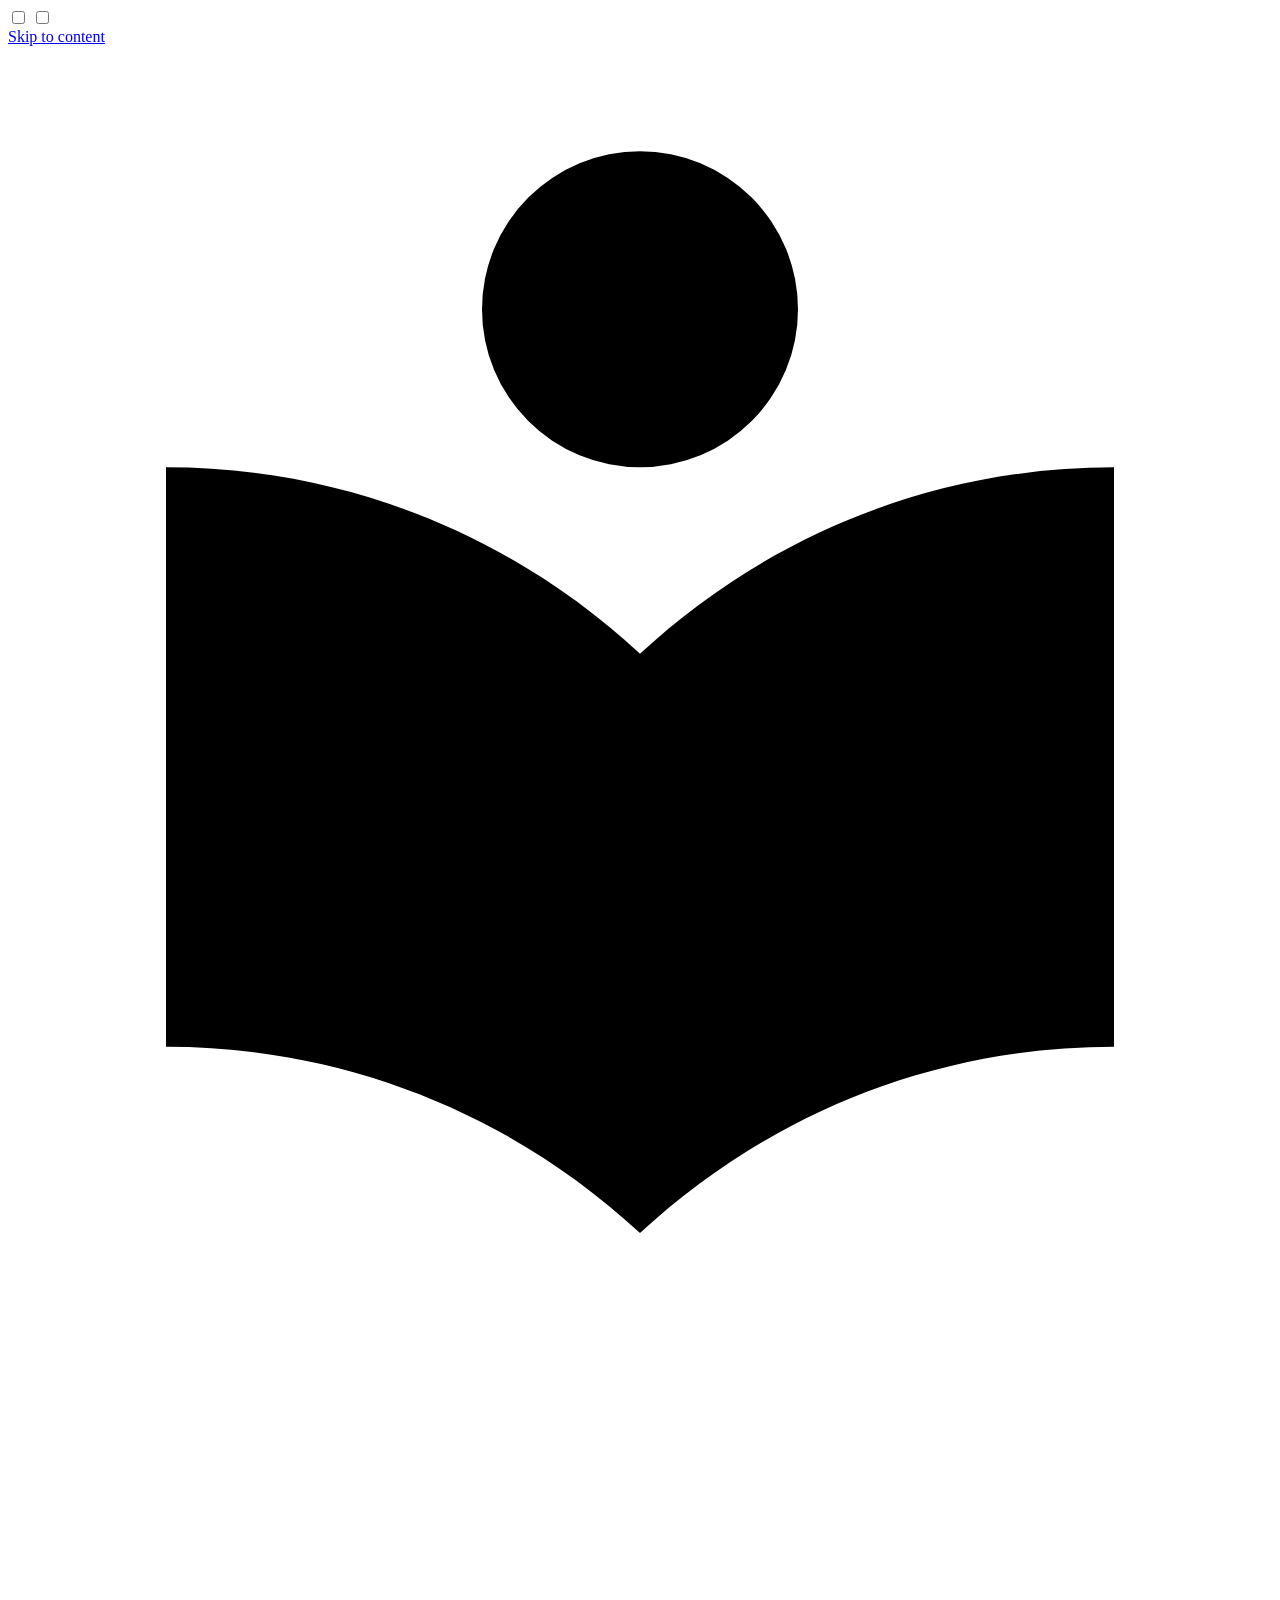
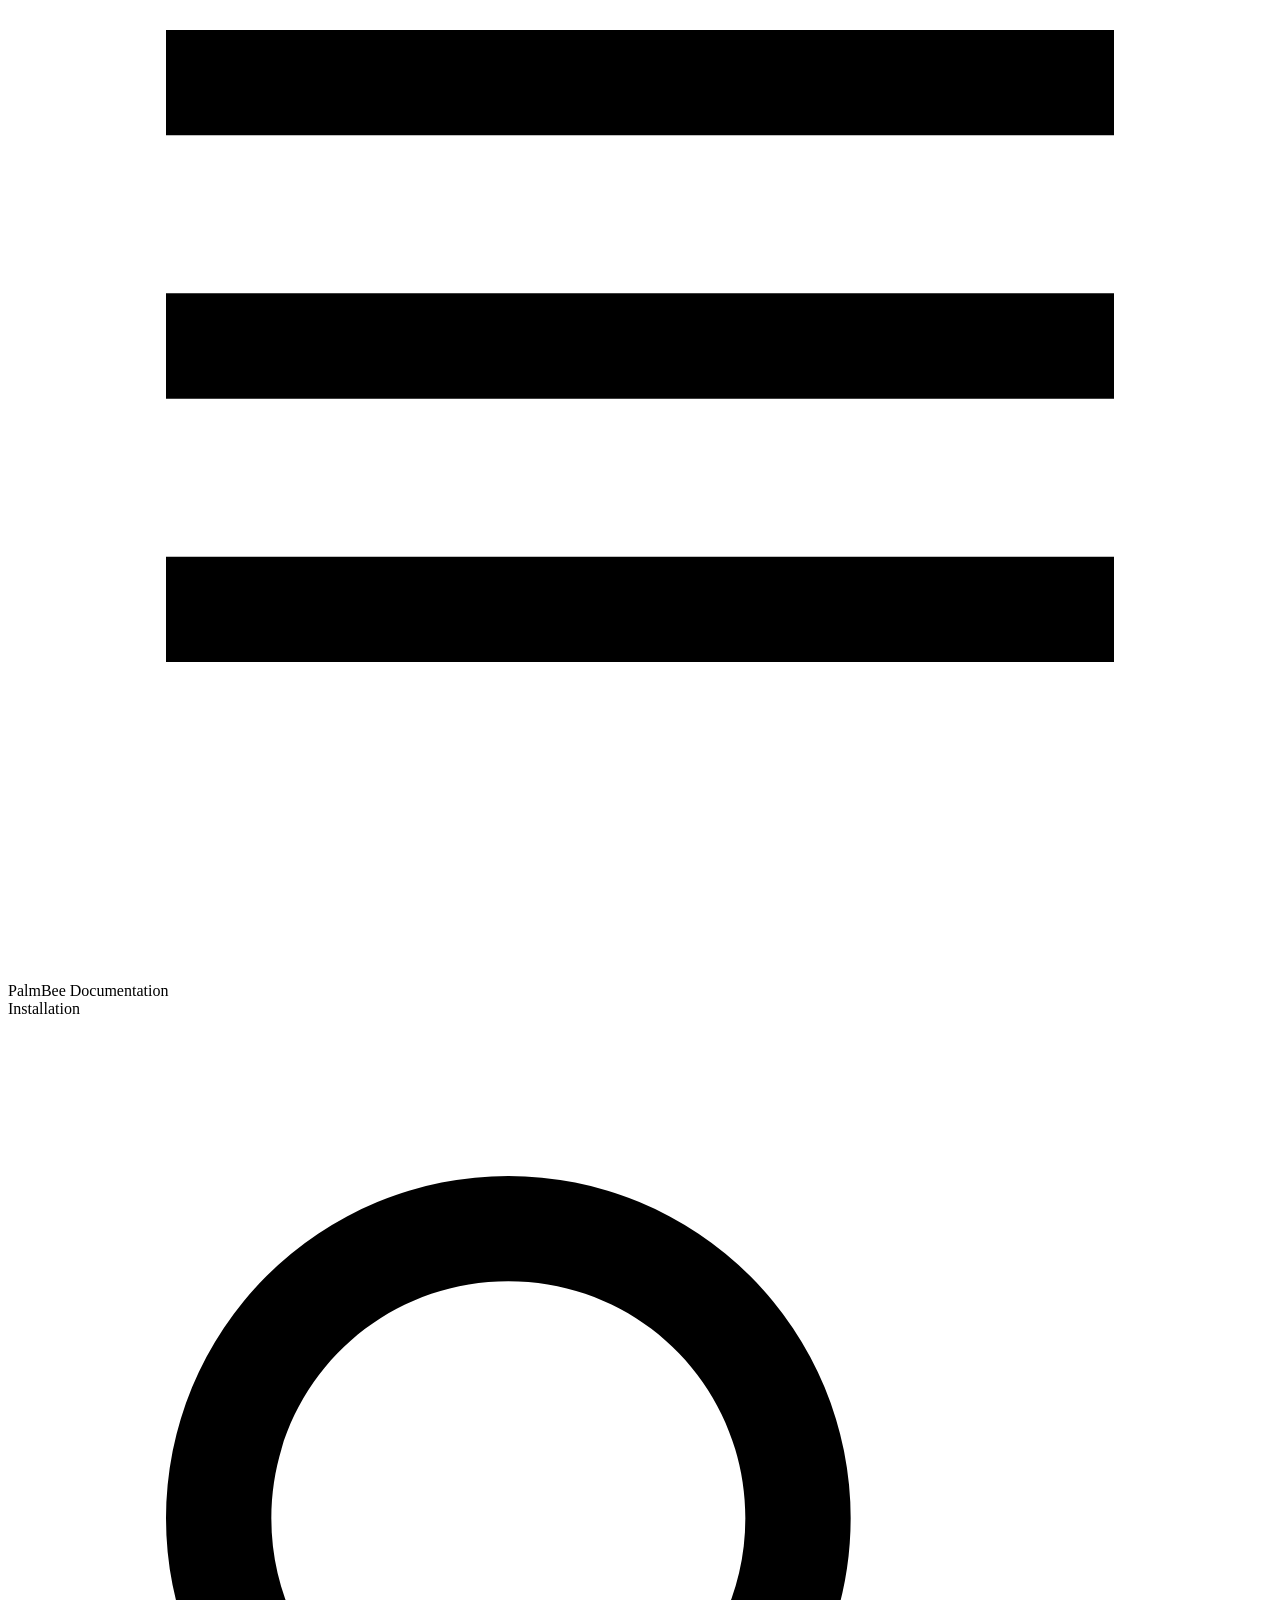
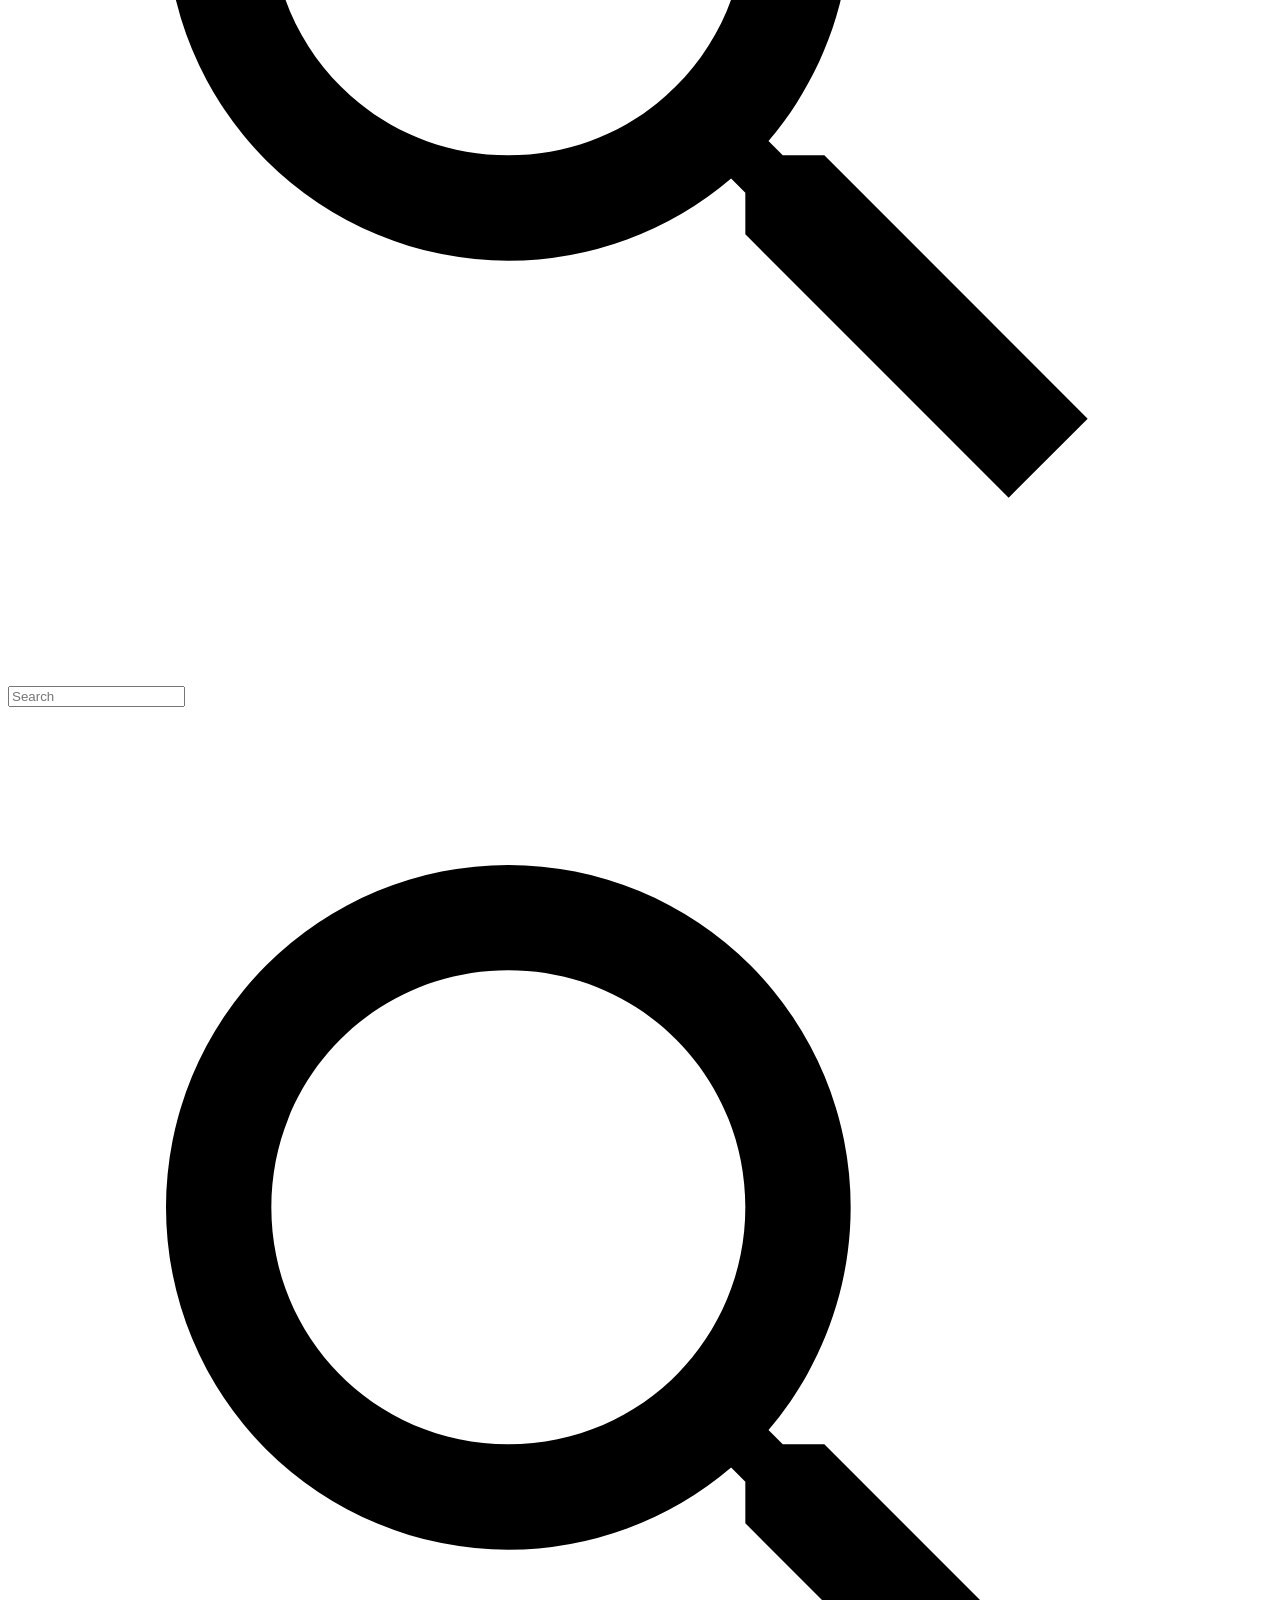
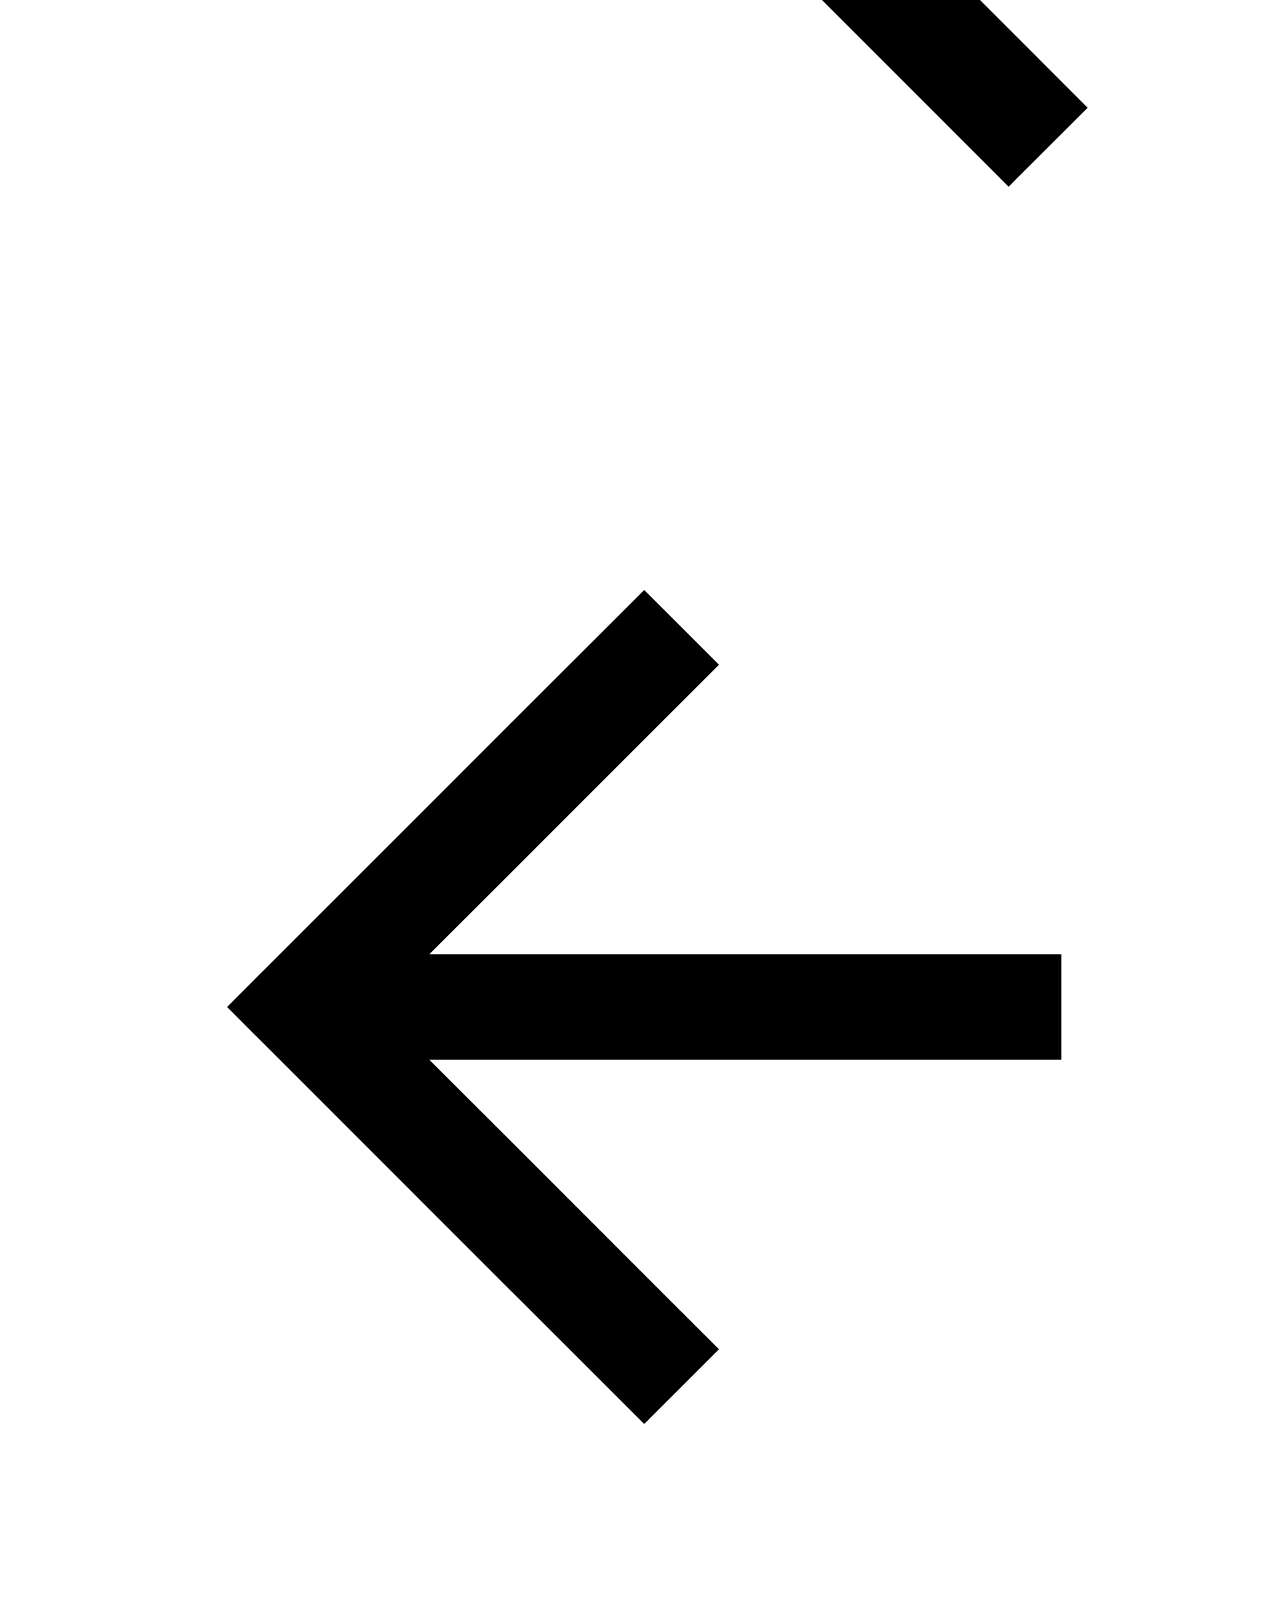
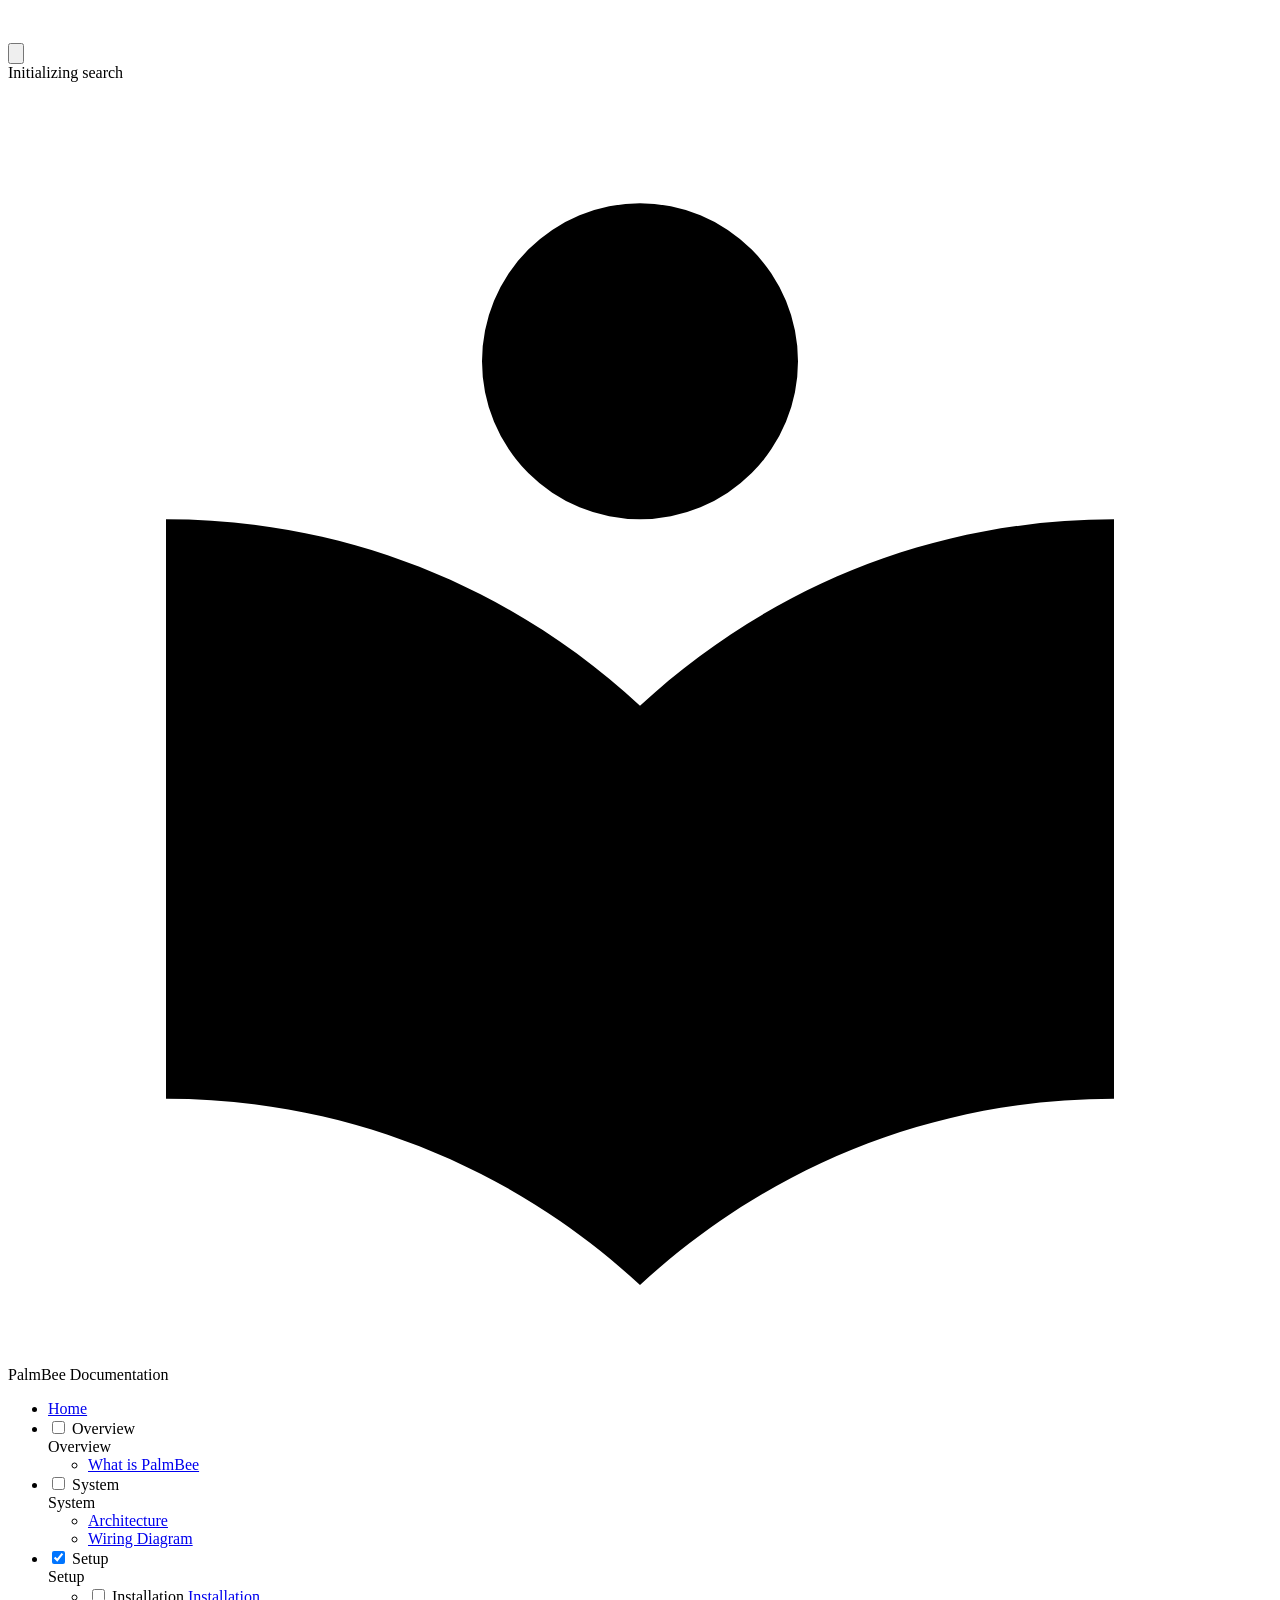
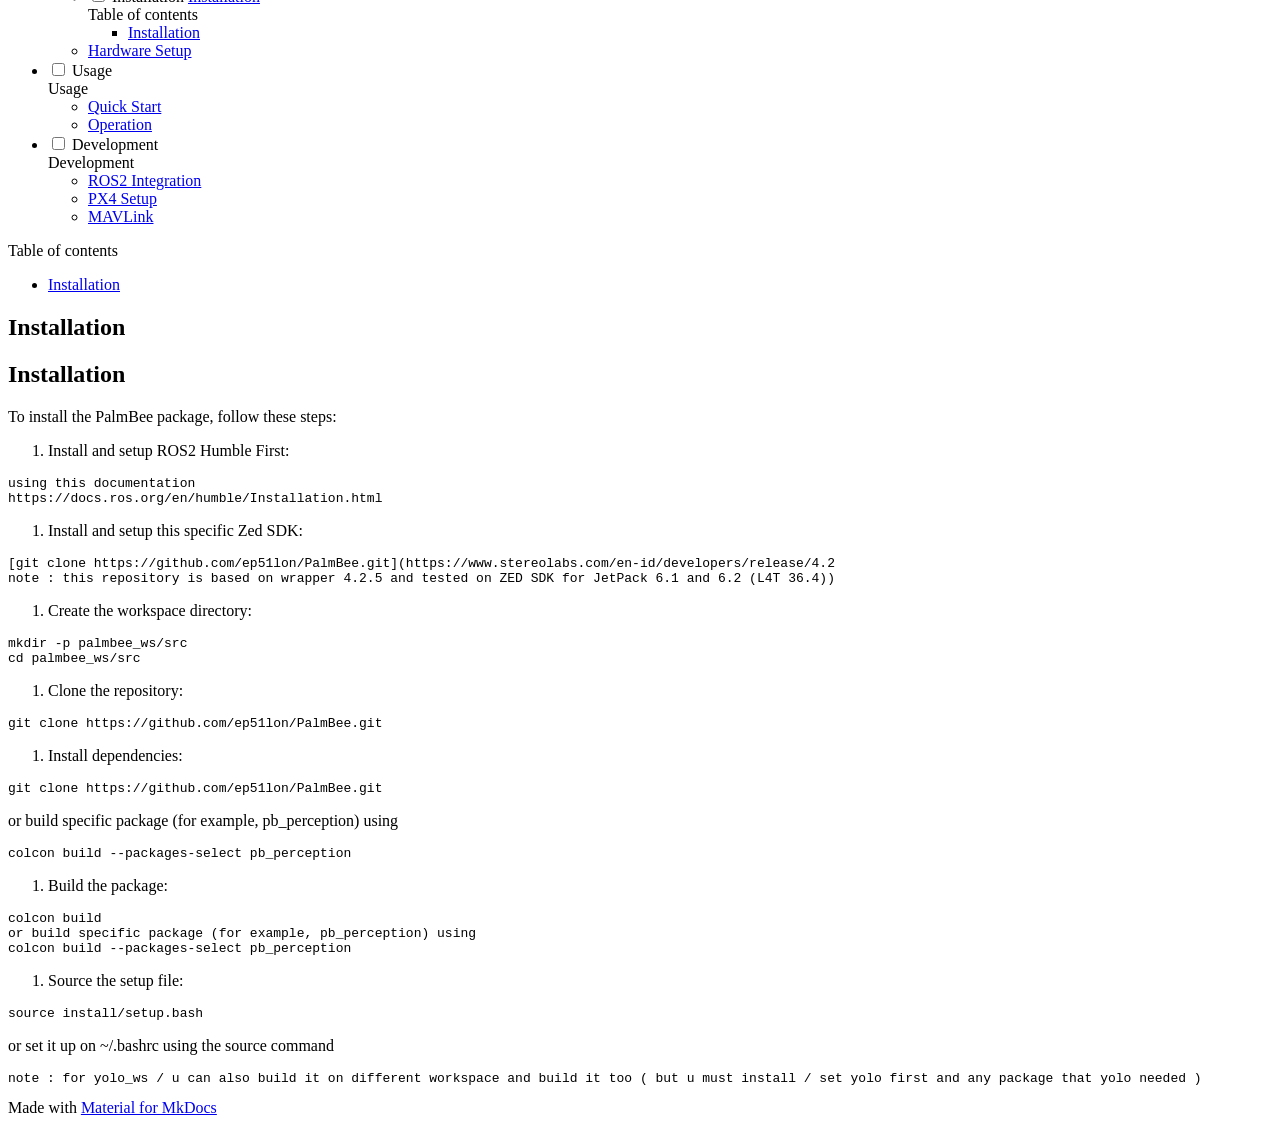
==== setup/installation/index.html @ a32ee35b "Deployed 427bcab with MkDocs version: 1.6.1" ====
<!doctype html>
<html lang="en" class="no-js">
  <head>
    
      <meta charset="utf-8">
      <meta name="viewport" content="width=device-width,initial-scale=1">
      
      
      
      
        <link rel="prev" href="../../system/wiring/">
      
      
        <link rel="next" href="../hardware/">
      
      
        
      
      
      <link rel="icon" href="../../assets/images/favicon.png">
      <meta name="generator" content="mkdocs-1.6.1, mkdocs-material-9.7.5">
    
    
      
        <title>Installation - PalmBee Documentation</title>
      
    
    
      <link rel="stylesheet" href="../../assets/stylesheets/main.484c7ddc.min.css">
      
      


    
    
      
    
    
      
        
        
        <link rel="preconnect" href="https://fonts.gstatic.com" crossorigin>
        <link rel="stylesheet" href="https://fonts.googleapis.com/css?family=Roboto:300,300i,400,400i,700,700i%7CRoboto+Mono:400,400i,700,700i&display=fallback">
        <style>:root{--md-text-font:"Roboto";--md-code-font:"Roboto Mono"}</style>
      
    
    
      <link rel="stylesheet" href="../../stylesheets/extra.css">
    
    <script>__md_scope=new URL("../..",location),__md_hash=e=>[...e].reduce(((e,_)=>(e<<5)-e+_.charCodeAt(0)),0),__md_get=(e,_=localStorage,t=__md_scope)=>JSON.parse(_.getItem(t.pathname+"."+e)),__md_set=(e,_,t=localStorage,a=__md_scope)=>{try{t.setItem(a.pathname+"."+e,JSON.stringify(_))}catch(e){}}</script>
    
      

    
    
  </head>
  
  
    <body dir="ltr">
  
    
    <input class="md-toggle" data-md-toggle="drawer" type="checkbox" id="__drawer" autocomplete="off">
    <input class="md-toggle" data-md-toggle="search" type="checkbox" id="__search" autocomplete="off">
    <label class="md-overlay" for="__drawer"></label>
    <div data-md-component="skip">
      
        
        <a href="#installation" class="md-skip">
          Skip to content
        </a>
      
    </div>
    <div data-md-component="announce">
      
    </div>
    
    
      

  

<header class="md-header md-header--shadow" data-md-component="header">
  <nav class="md-header__inner md-grid" aria-label="Header">
    <a href="../.." title="PalmBee Documentation" class="md-header__button md-logo" aria-label="PalmBee Documentation" data-md-component="logo">
      
  
  <svg xmlns="http://www.w3.org/2000/svg" viewBox="0 0 24 24"><path d="M12 8a3 3 0 0 0 3-3 3 3 0 0 0-3-3 3 3 0 0 0-3 3 3 3 0 0 0 3 3m0 3.54C9.64 9.35 6.5 8 3 8v11c3.5 0 6.64 1.35 9 3.54 2.36-2.19 5.5-3.54 9-3.54V8c-3.5 0-6.64 1.35-9 3.54"/></svg>

    </a>
    <label class="md-header__button md-icon" for="__drawer">
      
      <svg xmlns="http://www.w3.org/2000/svg" viewBox="0 0 24 24"><path d="M3 6h18v2H3zm0 5h18v2H3zm0 5h18v2H3z"/></svg>
    </label>
    <div class="md-header__title" data-md-component="header-title">
      <div class="md-header__ellipsis">
        <div class="md-header__topic">
          <span class="md-ellipsis">
            PalmBee Documentation
          </span>
        </div>
        <div class="md-header__topic" data-md-component="header-topic">
          <span class="md-ellipsis">
            
              Installation
            
          </span>
        </div>
      </div>
    </div>
    
    
      <script>var palette=__md_get("__palette");if(palette&&palette.color){if("(prefers-color-scheme)"===palette.color.media){var media=matchMedia("(prefers-color-scheme: light)"),input=document.querySelector(media.matches?"[data-md-color-media='(prefers-color-scheme: light)']":"[data-md-color-media='(prefers-color-scheme: dark)']");palette.color.media=input.getAttribute("data-md-color-media"),palette.color.scheme=input.getAttribute("data-md-color-scheme"),palette.color.primary=input.getAttribute("data-md-color-primary"),palette.color.accent=input.getAttribute("data-md-color-accent")}for(var[key,value]of Object.entries(palette.color))document.body.setAttribute("data-md-color-"+key,value)}</script>
    
    
    
      
      
        <label class="md-header__button md-icon" for="__search">
          
          <svg xmlns="http://www.w3.org/2000/svg" viewBox="0 0 24 24"><path d="M9.5 3A6.5 6.5 0 0 1 16 9.5c0 1.61-.59 3.09-1.56 4.23l.27.27h.79l5 5-1.5 1.5-5-5v-.79l-.27-.27A6.52 6.52 0 0 1 9.5 16 6.5 6.5 0 0 1 3 9.5 6.5 6.5 0 0 1 9.5 3m0 2C7 5 5 7 5 9.5S7 14 9.5 14 14 12 14 9.5 12 5 9.5 5"/></svg>
        </label>
        <div class="md-search" data-md-component="search" role="dialog">
  <label class="md-search__overlay" for="__search"></label>
  <div class="md-search__inner" role="search">
    <form class="md-search__form" name="search">
      <input type="text" class="md-search__input" name="query" aria-label="Search" placeholder="Search" autocapitalize="off" autocorrect="off" autocomplete="off" spellcheck="false" data-md-component="search-query" required>
      <label class="md-search__icon md-icon" for="__search">
        
        <svg xmlns="http://www.w3.org/2000/svg" viewBox="0 0 24 24"><path d="M9.5 3A6.5 6.5 0 0 1 16 9.5c0 1.61-.59 3.09-1.56 4.23l.27.27h.79l5 5-1.5 1.5-5-5v-.79l-.27-.27A6.52 6.52 0 0 1 9.5 16 6.5 6.5 0 0 1 3 9.5 6.5 6.5 0 0 1 9.5 3m0 2C7 5 5 7 5 9.5S7 14 9.5 14 14 12 14 9.5 12 5 9.5 5"/></svg>
        
        <svg xmlns="http://www.w3.org/2000/svg" viewBox="0 0 24 24"><path d="M20 11v2H8l5.5 5.5-1.42 1.42L4.16 12l7.92-7.92L13.5 5.5 8 11z"/></svg>
      </label>
      <nav class="md-search__options" aria-label="Search">
        
        <button type="reset" class="md-search__icon md-icon" title="Clear" aria-label="Clear" tabindex="-1">
          
          <svg xmlns="http://www.w3.org/2000/svg" viewBox="0 0 24 24"><path d="M19 6.41 17.59 5 12 10.59 6.41 5 5 6.41 10.59 12 5 17.59 6.41 19 12 13.41 17.59 19 19 17.59 13.41 12z"/></svg>
        </button>
      </nav>
      
    </form>
    <div class="md-search__output">
      <div class="md-search__scrollwrap" tabindex="0" data-md-scrollfix>
        <div class="md-search-result" data-md-component="search-result">
          <div class="md-search-result__meta">
            Initializing search
          </div>
          <ol class="md-search-result__list" role="presentation"></ol>
        </div>
      </div>
    </div>
  </div>
</div>
      
    
    
  </nav>
  
</header>
    
    <div class="md-container" data-md-component="container">
      
      
        
          
        
      
      <main class="md-main" data-md-component="main">
        <div class="md-main__inner md-grid">
          
            
              
              <div class="md-sidebar md-sidebar--primary" data-md-component="sidebar" data-md-type="navigation" >
                <div class="md-sidebar__scrollwrap">
                  <div class="md-sidebar__inner">
                    



<nav class="md-nav md-nav--primary" aria-label="Navigation" data-md-level="0">
  <label class="md-nav__title" for="__drawer">
    <a href="../.." title="PalmBee Documentation" class="md-nav__button md-logo" aria-label="PalmBee Documentation" data-md-component="logo">
      
  
  <svg xmlns="http://www.w3.org/2000/svg" viewBox="0 0 24 24"><path d="M12 8a3 3 0 0 0 3-3 3 3 0 0 0-3-3 3 3 0 0 0-3 3 3 3 0 0 0 3 3m0 3.54C9.64 9.35 6.5 8 3 8v11c3.5 0 6.64 1.35 9 3.54 2.36-2.19 5.5-3.54 9-3.54V8c-3.5 0-6.64 1.35-9 3.54"/></svg>

    </a>
    PalmBee Documentation
  </label>
  
  <ul class="md-nav__list" data-md-scrollfix>
    
      
      
  
  
  
  
    <li class="md-nav__item">
      <a href="../.." class="md-nav__link">
        
  
  
  <span class="md-ellipsis">
    
  
    Home
  

    
  </span>
  
  

      </a>
    </li>
  

    
      
      
  
  
  
  
    
    
    
    
      
        
        
      
    
    
    <li class="md-nav__item md-nav__item--section md-nav__item--nested">
      
        
        
          
        
        <input class="md-nav__toggle md-toggle md-toggle--indeterminate" type="checkbox" id="__nav_2" >
        
          
          <label class="md-nav__link" for="__nav_2" id="__nav_2_label" tabindex="">
            
  
  
  <span class="md-ellipsis">
    
  
    Overview
  

    
  </span>
  
  

            <span class="md-nav__icon md-icon"></span>
          </label>
        
        <nav class="md-nav" data-md-level="1" aria-labelledby="__nav_2_label" aria-expanded="false">
          <label class="md-nav__title" for="__nav_2">
            <span class="md-nav__icon md-icon"></span>
            
  
    Overview
  

          </label>
          <ul class="md-nav__list" data-md-scrollfix>
            
              
                
  
  
  
  
    <li class="md-nav__item">
      <a href="../../overview/" class="md-nav__link">
        
  
  
  <span class="md-ellipsis">
    
  
    What is PalmBee
  

    
  </span>
  
  

      </a>
    </li>
  

              
            
          </ul>
        </nav>
      
    </li>
  

    
      
      
  
  
  
  
    
    
    
    
      
        
        
      
    
    
    <li class="md-nav__item md-nav__item--section md-nav__item--nested">
      
        
        
          
        
        <input class="md-nav__toggle md-toggle md-toggle--indeterminate" type="checkbox" id="__nav_3" >
        
          
          <label class="md-nav__link" for="__nav_3" id="__nav_3_label" tabindex="">
            
  
  
  <span class="md-ellipsis">
    
  
    System
  

    
  </span>
  
  

            <span class="md-nav__icon md-icon"></span>
          </label>
        
        <nav class="md-nav" data-md-level="1" aria-labelledby="__nav_3_label" aria-expanded="false">
          <label class="md-nav__title" for="__nav_3">
            <span class="md-nav__icon md-icon"></span>
            
  
    System
  

          </label>
          <ul class="md-nav__list" data-md-scrollfix>
            
              
                
  
  
  
  
    <li class="md-nav__item">
      <a href="../../system/architecture/" class="md-nav__link">
        
  
  
  <span class="md-ellipsis">
    
  
    Architecture
  

    
  </span>
  
  

      </a>
    </li>
  

              
            
              
                
  
  
  
  
    <li class="md-nav__item">
      <a href="../../system/wiring/" class="md-nav__link">
        
  
  
  <span class="md-ellipsis">
    
  
    Wiring Diagram
  

    
  </span>
  
  

      </a>
    </li>
  

              
            
          </ul>
        </nav>
      
    </li>
  

    
      
      
  
  
    
  
  
  
    
    
    
    
      
        
        
      
    
    
    <li class="md-nav__item md-nav__item--active md-nav__item--section md-nav__item--nested">
      
        
        
        <input class="md-nav__toggle md-toggle " type="checkbox" id="__nav_4" checked>
        
          
          <label class="md-nav__link" for="__nav_4" id="__nav_4_label" tabindex="">
            
  
  
  <span class="md-ellipsis">
    
  
    Setup
  

    
  </span>
  
  

            <span class="md-nav__icon md-icon"></span>
          </label>
        
        <nav class="md-nav" data-md-level="1" aria-labelledby="__nav_4_label" aria-expanded="true">
          <label class="md-nav__title" for="__nav_4">
            <span class="md-nav__icon md-icon"></span>
            
  
    Setup
  

          </label>
          <ul class="md-nav__list" data-md-scrollfix>
            
              
                
  
  
    
  
  
  
    <li class="md-nav__item md-nav__item--active">
      
      <input class="md-nav__toggle md-toggle" type="checkbox" id="__toc">
      
      
      
        <label class="md-nav__link md-nav__link--active" for="__toc">
          
  
  
  <span class="md-ellipsis">
    
  
    Installation
  

    
  </span>
  
  

          <span class="md-nav__icon md-icon"></span>
        </label>
      
      <a href="./" class="md-nav__link md-nav__link--active">
        
  
  
  <span class="md-ellipsis">
    
  
    Installation
  

    
  </span>
  
  

      </a>
      
        

<nav class="md-nav md-nav--secondary" aria-label="Table of contents">
  
  
  
  
    <label class="md-nav__title" for="__toc">
      <span class="md-nav__icon md-icon"></span>
      Table of contents
    </label>
    <ul class="md-nav__list" data-md-component="toc" data-md-scrollfix>
      
        <li class="md-nav__item">
  <a href="#installation" class="md-nav__link">
    <span class="md-ellipsis">
      
        Installation
      
    </span>
  </a>
  
</li>
      
    </ul>
  
</nav>
      
    </li>
  

              
            
              
                
  
  
  
  
    <li class="md-nav__item">
      <a href="../hardware/" class="md-nav__link">
        
  
  
  <span class="md-ellipsis">
    
  
    Hardware Setup
  

    
  </span>
  
  

      </a>
    </li>
  

              
            
          </ul>
        </nav>
      
    </li>
  

    
      
      
  
  
  
  
    
    
    
    
      
        
        
      
    
    
    <li class="md-nav__item md-nav__item--section md-nav__item--nested">
      
        
        
          
        
        <input class="md-nav__toggle md-toggle md-toggle--indeterminate" type="checkbox" id="__nav_5" >
        
          
          <label class="md-nav__link" for="__nav_5" id="__nav_5_label" tabindex="">
            
  
  
  <span class="md-ellipsis">
    
  
    Usage
  

    
  </span>
  
  

            <span class="md-nav__icon md-icon"></span>
          </label>
        
        <nav class="md-nav" data-md-level="1" aria-labelledby="__nav_5_label" aria-expanded="false">
          <label class="md-nav__title" for="__nav_5">
            <span class="md-nav__icon md-icon"></span>
            
  
    Usage
  

          </label>
          <ul class="md-nav__list" data-md-scrollfix>
            
              
                
  
  
  
  
    <li class="md-nav__item">
      <a href="../../usage/quickstart/" class="md-nav__link">
        
  
  
  <span class="md-ellipsis">
    
  
    Quick Start
  

    
  </span>
  
  

      </a>
    </li>
  

              
            
              
                
  
  
  
  
    <li class="md-nav__item">
      <a href="../../usage/operation/" class="md-nav__link">
        
  
  
  <span class="md-ellipsis">
    
  
    Operation
  

    
  </span>
  
  

      </a>
    </li>
  

              
            
          </ul>
        </nav>
      
    </li>
  

    
      
      
  
  
  
  
    
    
    
    
      
        
        
      
    
    
    <li class="md-nav__item md-nav__item--section md-nav__item--nested">
      
        
        
          
        
        <input class="md-nav__toggle md-toggle md-toggle--indeterminate" type="checkbox" id="__nav_6" >
        
          
          <label class="md-nav__link" for="__nav_6" id="__nav_6_label" tabindex="">
            
  
  
  <span class="md-ellipsis">
    
  
    Development
  

    
  </span>
  
  

            <span class="md-nav__icon md-icon"></span>
          </label>
        
        <nav class="md-nav" data-md-level="1" aria-labelledby="__nav_6_label" aria-expanded="false">
          <label class="md-nav__title" for="__nav_6">
            <span class="md-nav__icon md-icon"></span>
            
  
    Development
  

          </label>
          <ul class="md-nav__list" data-md-scrollfix>
            
              
                
  
  
  
  
    <li class="md-nav__item">
      <a href="../../development/ros2/" class="md-nav__link">
        
  
  
  <span class="md-ellipsis">
    
  
    ROS2 Integration
  

    
  </span>
  
  

      </a>
    </li>
  

              
            
              
                
  
  
  
  
    <li class="md-nav__item">
      <a href="../../development/px4/" class="md-nav__link">
        
  
  
  <span class="md-ellipsis">
    
  
    PX4 Setup
  

    
  </span>
  
  

      </a>
    </li>
  

              
            
              
                
  
  
  
  
    <li class="md-nav__item">
      <a href="../../development/mavlink/" class="md-nav__link">
        
  
  
  <span class="md-ellipsis">
    
  
    MAVLink
  

    
  </span>
  
  

      </a>
    </li>
  

              
            
          </ul>
        </nav>
      
    </li>
  

    
  </ul>
</nav>
                  </div>
                </div>
              </div>
            
            
              
              <div class="md-sidebar md-sidebar--secondary" data-md-component="sidebar" data-md-type="toc" >
                <div class="md-sidebar__scrollwrap">
                  <div class="md-sidebar__inner">
                    

<nav class="md-nav md-nav--secondary" aria-label="Table of contents">
  
  
  
  
    <label class="md-nav__title" for="__toc">
      <span class="md-nav__icon md-icon"></span>
      Table of contents
    </label>
    <ul class="md-nav__list" data-md-component="toc" data-md-scrollfix>
      
        <li class="md-nav__item">
  <a href="#installation" class="md-nav__link">
    <span class="md-ellipsis">
      
        Installation
      
    </span>
  </a>
  
</li>
      
    </ul>
  
</nav>
                  </div>
                </div>
              </div>
            
          
          
            <div class="md-content" data-md-component="content">
              
              <article class="md-content__inner md-typeset">
                
                  



  <h1>Installation</h1>

<h2 id="installation">Installation</h2>
<p>To install the PalmBee package, follow these steps:</p>
<ol>
<li>Install and setup ROS2 Humble First:</li>
</ol>
<pre><code class="language-bash">using this documentation
https://docs.ros.org/en/humble/Installation.html
</code></pre>
<ol>
<li>Install and setup this specific Zed SDK:</li>
</ol>
<pre><code class="language-bash">[git clone https://github.com/ep51lon/PalmBee.git](https://www.stereolabs.com/en-id/developers/release/4.2
note : this repository is based on wrapper 4.2.5 and tested on ZED SDK for JetPack 6.1 and 6.2 (L4T 36.4))
</code></pre>
<ol>
<li>Create the workspace directory:</li>
</ol>
<pre><code class="language-bash">mkdir -p palmbee_ws/src
cd palmbee_ws/src
</code></pre>
<ol>
<li>Clone the repository:</li>
</ol>
<pre><code class="language-bash">git clone https://github.com/ep51lon/PalmBee.git
</code></pre>
<ol>
<li>Install dependencies:</li>
</ol>
<pre><code class="language-bash">git clone https://github.com/ep51lon/PalmBee.git
</code></pre>
<p>or build specific package (for example, pb_perception) using</p>
<pre><code class="language-bash">colcon build --packages-select pb_perception
</code></pre>
<ol>
<li>Build the package:</li>
</ol>
<pre><code class="language-bash">colcon build
or build specific package (for example, pb_perception) using
colcon build --packages-select pb_perception
</code></pre>
<ol>
<li>Source the setup file:</li>
</ol>
<pre><code class="language-bash">source install/setup.bash
</code></pre>
<p>or set it up on ~/.bashrc using the source command</p>
<pre><code class="language-bash">note : for yolo_ws / u can also build it on different workspace and build it too ( but u must install / set yolo first and any package that yolo needed )
</code></pre>












                
              </article>
            </div>
          
          
<script>var target=document.getElementById(location.hash.slice(1));target&&target.name&&(target.checked=target.name.startsWith("__tabbed_"))</script>
        </div>
        
          <button type="button" class="md-top md-icon" data-md-component="top" hidden>
  
  <svg xmlns="http://www.w3.org/2000/svg" viewBox="0 0 24 24"><path d="M13 20h-2V8l-5.5 5.5-1.42-1.42L12 4.16l7.92 7.92-1.42 1.42L13 8z"/></svg>
  Back to top
</button>
        
      </main>
      
        <footer class="md-footer">
  
  <div class="md-footer-meta md-typeset">
    <div class="md-footer-meta__inner md-grid">
      <div class="md-copyright">
  
  
    Made with
    <a href="https://squidfunk.github.io/mkdocs-material/" target="_blank" rel="noopener">
      Material for MkDocs
    </a>
  
</div>
      
    </div>
  </div>
</footer>
      
    </div>
    <div class="md-dialog" data-md-component="dialog">
      <div class="md-dialog__inner md-typeset"></div>
    </div>
    
    
    
      
      
      <script id="__config" type="application/json">{"annotate": null, "base": "../..", "features": ["navigation.sections", "navigation.expand", "navigation.top", "search.highlight"], "search": "../../assets/javascripts/workers/search.2c215733.min.js", "tags": null, "translations": {"clipboard.copied": "Copied to clipboard", "clipboard.copy": "Copy to clipboard", "search.result.more.one": "1 more on this page", "search.result.more.other": "# more on this page", "search.result.none": "No matching documents", "search.result.one": "1 matching document", "search.result.other": "# matching documents", "search.result.placeholder": "Type to start searching", "search.result.term.missing": "Missing", "select.version": "Select version"}, "version": null}</script>
    
    
      <script src="../../assets/javascripts/bundle.79ae519e.min.js"></script>
      
    
  </body>
</html>
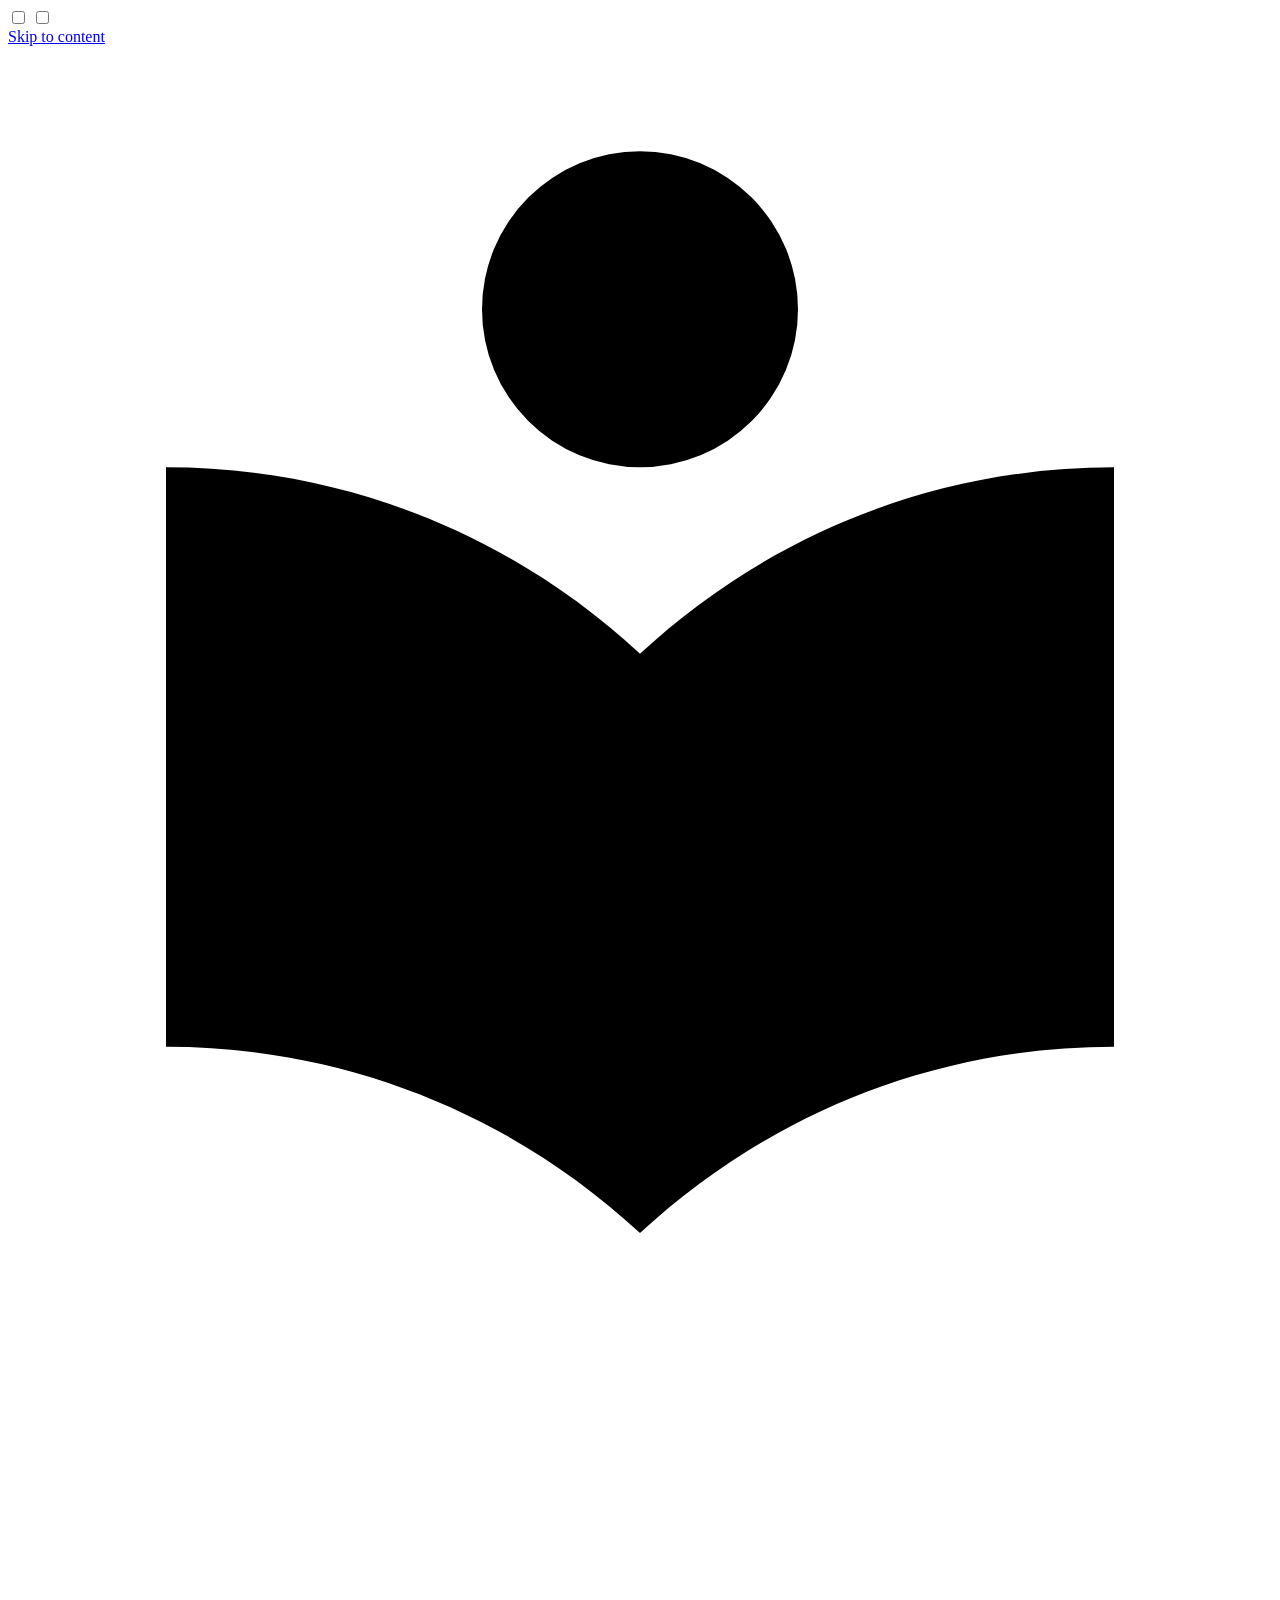
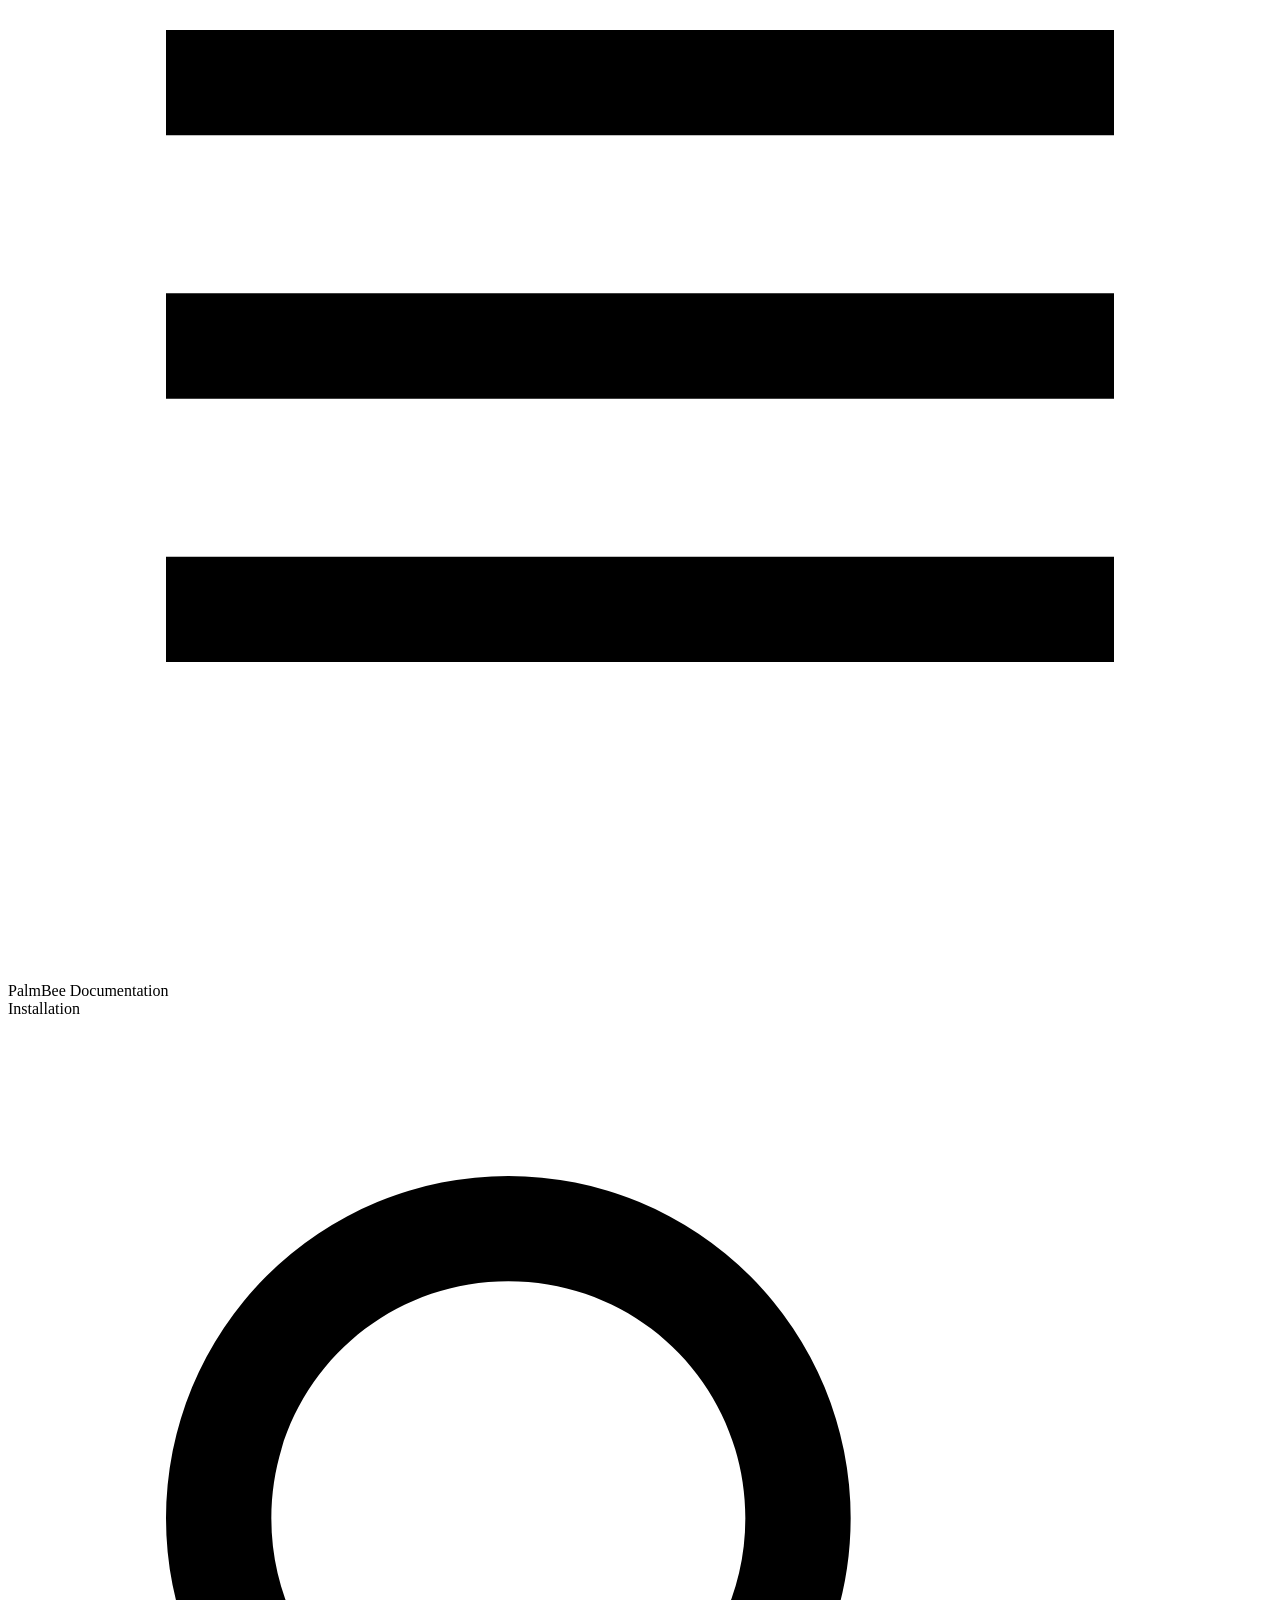
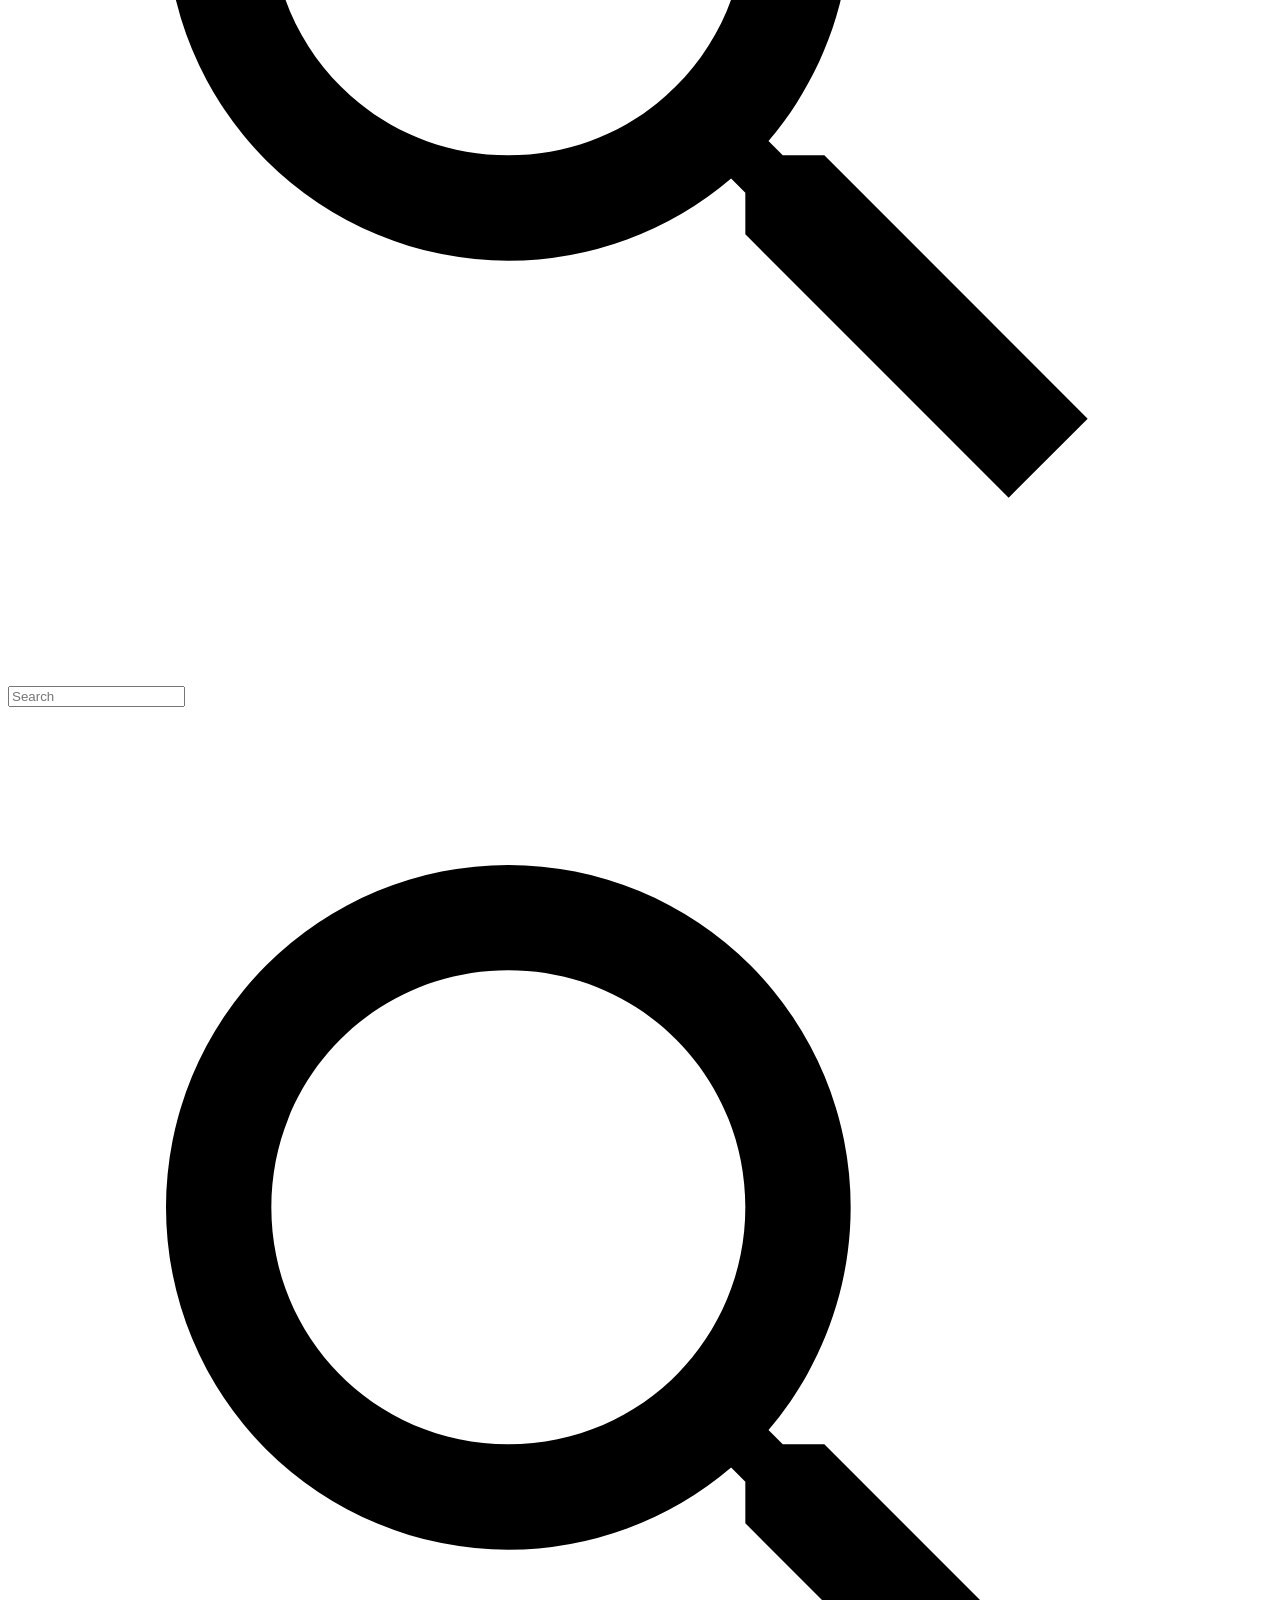
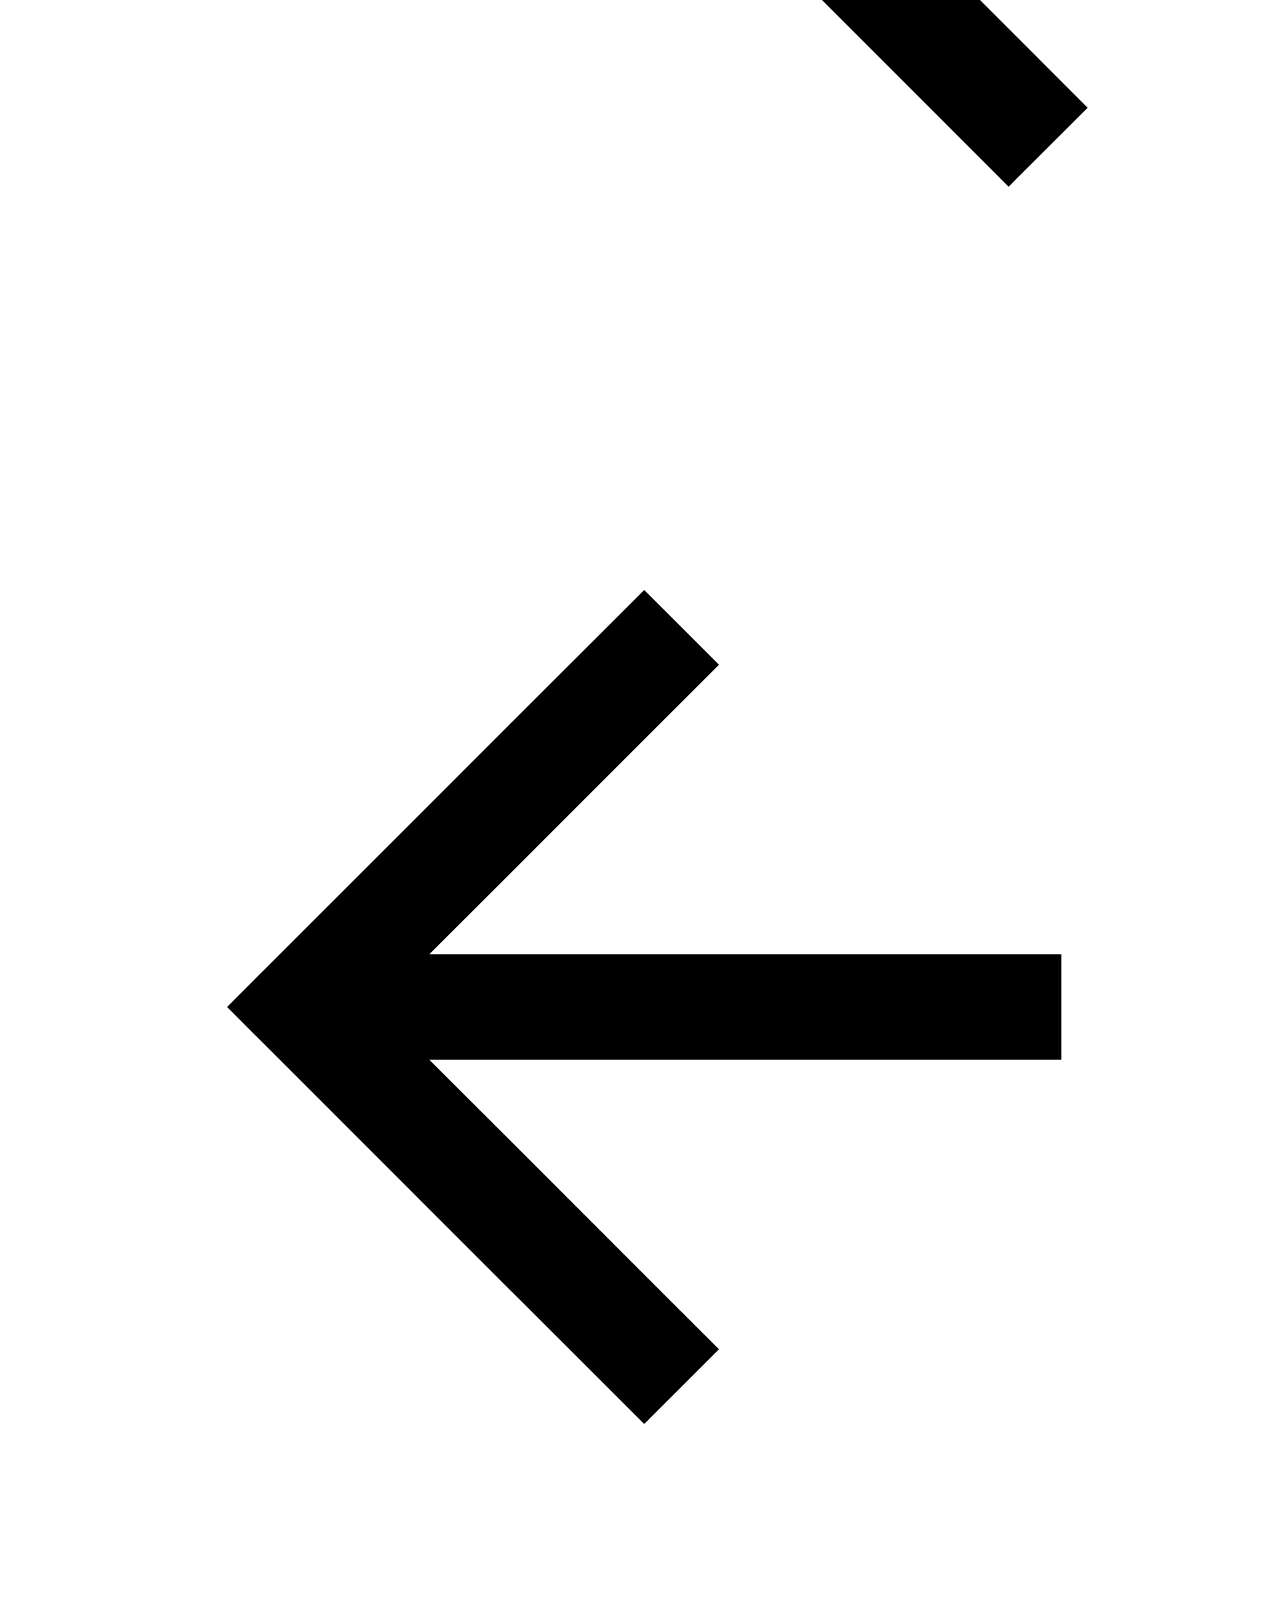
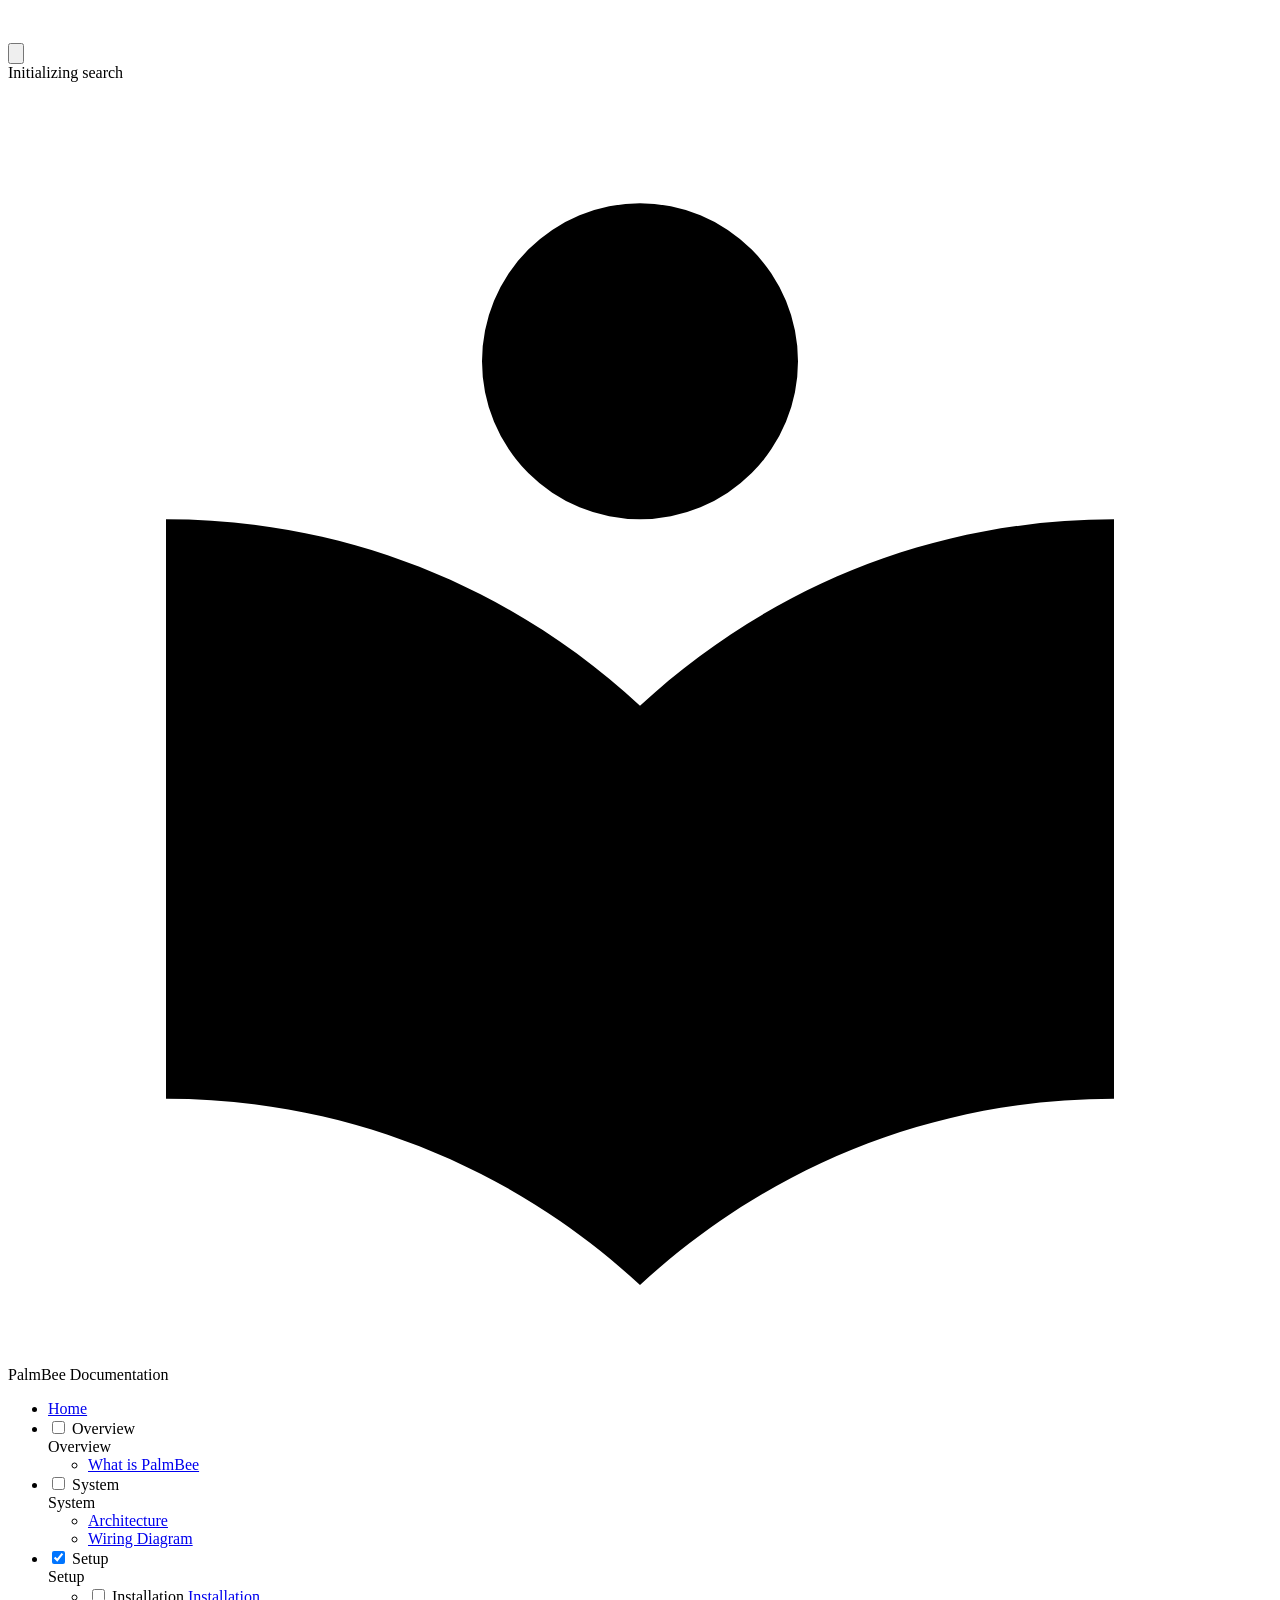
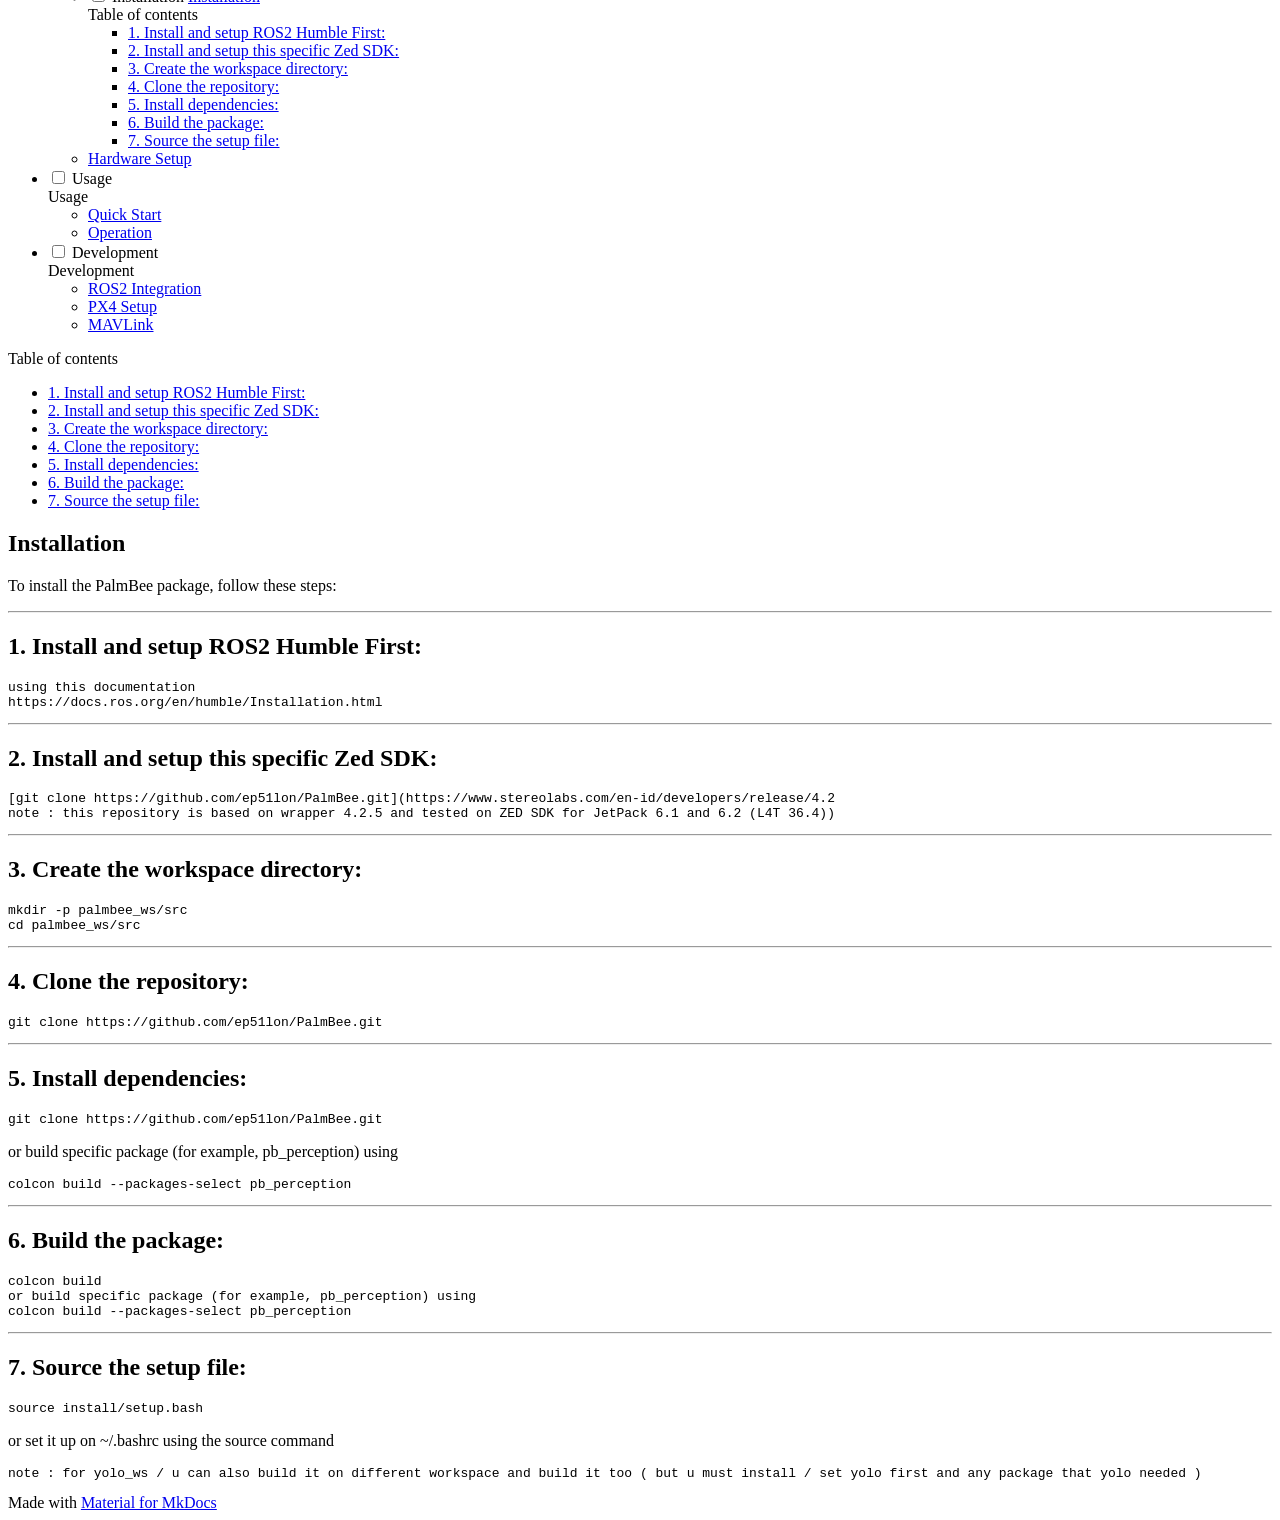
==== commit 8b3f8b04: "Deployed 8d1a2a5 with MkDocs version: 1.6.1" ====
--- a/setup/installation/index.html
+++ b/setup/installation/index.html
@@ -491,6 +491,8 @@
       <input class="md-nav__toggle md-toggle" type="checkbox" id="__toc">
       
       
+        
+      
       
         <label class="md-nav__link md-nav__link--active" for="__toc">
           
@@ -532,6 +534,8 @@
 <nav class="md-nav md-nav--secondary" aria-label="Table of contents">
   
   
+  
+    
   
   
     <label class="md-nav__title" for="__toc">
@@ -541,10 +545,76 @@
     <ul class="md-nav__list" data-md-component="toc" data-md-scrollfix>
       
         <li class="md-nav__item">
-  <a href="#installation" class="md-nav__link">
-    <span class="md-ellipsis">
-      
-        Installation
+  <a href="#1-install-and-setup-ros2-humble-first" class="md-nav__link">
+    <span class="md-ellipsis">
+      
+        1. Install and setup ROS2 Humble First:
+      
+    </span>
+  </a>
+  
+</li>
+      
+        <li class="md-nav__item">
+  <a href="#2-install-and-setup-this-specific-zed-sdk" class="md-nav__link">
+    <span class="md-ellipsis">
+      
+        2. Install and setup this specific Zed SDK:
+      
+    </span>
+  </a>
+  
+</li>
+      
+        <li class="md-nav__item">
+  <a href="#3-create-the-workspace-directory" class="md-nav__link">
+    <span class="md-ellipsis">
+      
+        3. Create the workspace directory:
+      
+    </span>
+  </a>
+  
+</li>
+      
+        <li class="md-nav__item">
+  <a href="#4-clone-the-repository" class="md-nav__link">
+    <span class="md-ellipsis">
+      
+        4. Clone the repository:
+      
+    </span>
+  </a>
+  
+</li>
+      
+        <li class="md-nav__item">
+  <a href="#5-install-dependencies" class="md-nav__link">
+    <span class="md-ellipsis">
+      
+        5. Install dependencies:
+      
+    </span>
+  </a>
+  
+</li>
+      
+        <li class="md-nav__item">
+  <a href="#6-build-the-package" class="md-nav__link">
+    <span class="md-ellipsis">
+      
+        6. Build the package:
+      
+    </span>
+  </a>
+  
+</li>
+      
+        <li class="md-nav__item">
+  <a href="#7-source-the-setup-file" class="md-nav__link">
+    <span class="md-ellipsis">
+      
+        7. Source the setup file:
       
     </span>
   </a>
@@ -874,6 +944,8 @@
   
   
   
+    
+  
   
     <label class="md-nav__title" for="__toc">
       <span class="md-nav__icon md-icon"></span>
@@ -882,10 +954,76 @@
     <ul class="md-nav__list" data-md-component="toc" data-md-scrollfix>
       
         <li class="md-nav__item">
-  <a href="#installation" class="md-nav__link">
-    <span class="md-ellipsis">
-      
-        Installation
+  <a href="#1-install-and-setup-ros2-humble-first" class="md-nav__link">
+    <span class="md-ellipsis">
+      
+        1. Install and setup ROS2 Humble First:
+      
+    </span>
+  </a>
+  
+</li>
+      
+        <li class="md-nav__item">
+  <a href="#2-install-and-setup-this-specific-zed-sdk" class="md-nav__link">
+    <span class="md-ellipsis">
+      
+        2. Install and setup this specific Zed SDK:
+      
+    </span>
+  </a>
+  
+</li>
+      
+        <li class="md-nav__item">
+  <a href="#3-create-the-workspace-directory" class="md-nav__link">
+    <span class="md-ellipsis">
+      
+        3. Create the workspace directory:
+      
+    </span>
+  </a>
+  
+</li>
+      
+        <li class="md-nav__item">
+  <a href="#4-clone-the-repository" class="md-nav__link">
+    <span class="md-ellipsis">
+      
+        4. Clone the repository:
+      
+    </span>
+  </a>
+  
+</li>
+      
+        <li class="md-nav__item">
+  <a href="#5-install-dependencies" class="md-nav__link">
+    <span class="md-ellipsis">
+      
+        5. Install dependencies:
+      
+    </span>
+  </a>
+  
+</li>
+      
+        <li class="md-nav__item">
+  <a href="#6-build-the-package" class="md-nav__link">
+    <span class="md-ellipsis">
+      
+        6. Build the package:
+      
+    </span>
+  </a>
+  
+</li>
+      
+        <li class="md-nav__item">
+  <a href="#7-source-the-setup-file" class="md-nav__link">
+    <span class="md-ellipsis">
+      
+        7. Source the setup file:
       
     </span>
   </a>
@@ -909,51 +1047,42 @@
 
 
 
-  <h1>Installation</h1>
-
-<h2 id="installation">Installation</h2>
+<h1 id="installation">Installation</h1>
 <p>To install the PalmBee package, follow these steps:</p>
-<ol>
-<li>Install and setup ROS2 Humble First:</li>
-</ol>
+<hr />
+<h2 id="1-install-and-setup-ros2-humble-first">1. Install and setup ROS2 Humble First:</h2>
 <pre><code class="language-bash">using this documentation
 https://docs.ros.org/en/humble/Installation.html
 </code></pre>
-<ol>
-<li>Install and setup this specific Zed SDK:</li>
-</ol>
+<hr />
+<h2 id="2-install-and-setup-this-specific-zed-sdk">2. Install and setup this specific Zed SDK:</h2>
 <pre><code class="language-bash">[git clone https://github.com/ep51lon/PalmBee.git](https://www.stereolabs.com/en-id/developers/release/4.2
 note : this repository is based on wrapper 4.2.5 and tested on ZED SDK for JetPack 6.1 and 6.2 (L4T 36.4))
 </code></pre>
-<ol>
-<li>Create the workspace directory:</li>
-</ol>
+<hr />
+<h2 id="3-create-the-workspace-directory">3. Create the workspace directory:</h2>
 <pre><code class="language-bash">mkdir -p palmbee_ws/src
 cd palmbee_ws/src
 </code></pre>
-<ol>
-<li>Clone the repository:</li>
-</ol>
+<hr />
+<h2 id="4-clone-the-repository">4. Clone the repository:</h2>
 <pre><code class="language-bash">git clone https://github.com/ep51lon/PalmBee.git
 </code></pre>
-<ol>
-<li>Install dependencies:</li>
-</ol>
+<hr />
+<h2 id="5-install-dependencies">5. Install dependencies:</h2>
 <pre><code class="language-bash">git clone https://github.com/ep51lon/PalmBee.git
 </code></pre>
 <p>or build specific package (for example, pb_perception) using</p>
 <pre><code class="language-bash">colcon build --packages-select pb_perception
 </code></pre>
-<ol>
-<li>Build the package:</li>
-</ol>
+<hr />
+<h2 id="6-build-the-package">6. Build the package:</h2>
 <pre><code class="language-bash">colcon build
 or build specific package (for example, pb_perception) using
 colcon build --packages-select pb_perception
 </code></pre>
-<ol>
-<li>Source the setup file:</li>
-</ol>
+<hr />
+<h2 id="7-source-the-setup-file">7. Source the setup file:</h2>
 <pre><code class="language-bash">source install/setup.bash
 </code></pre>
 <p>or set it up on ~/.bashrc using the source command</p>
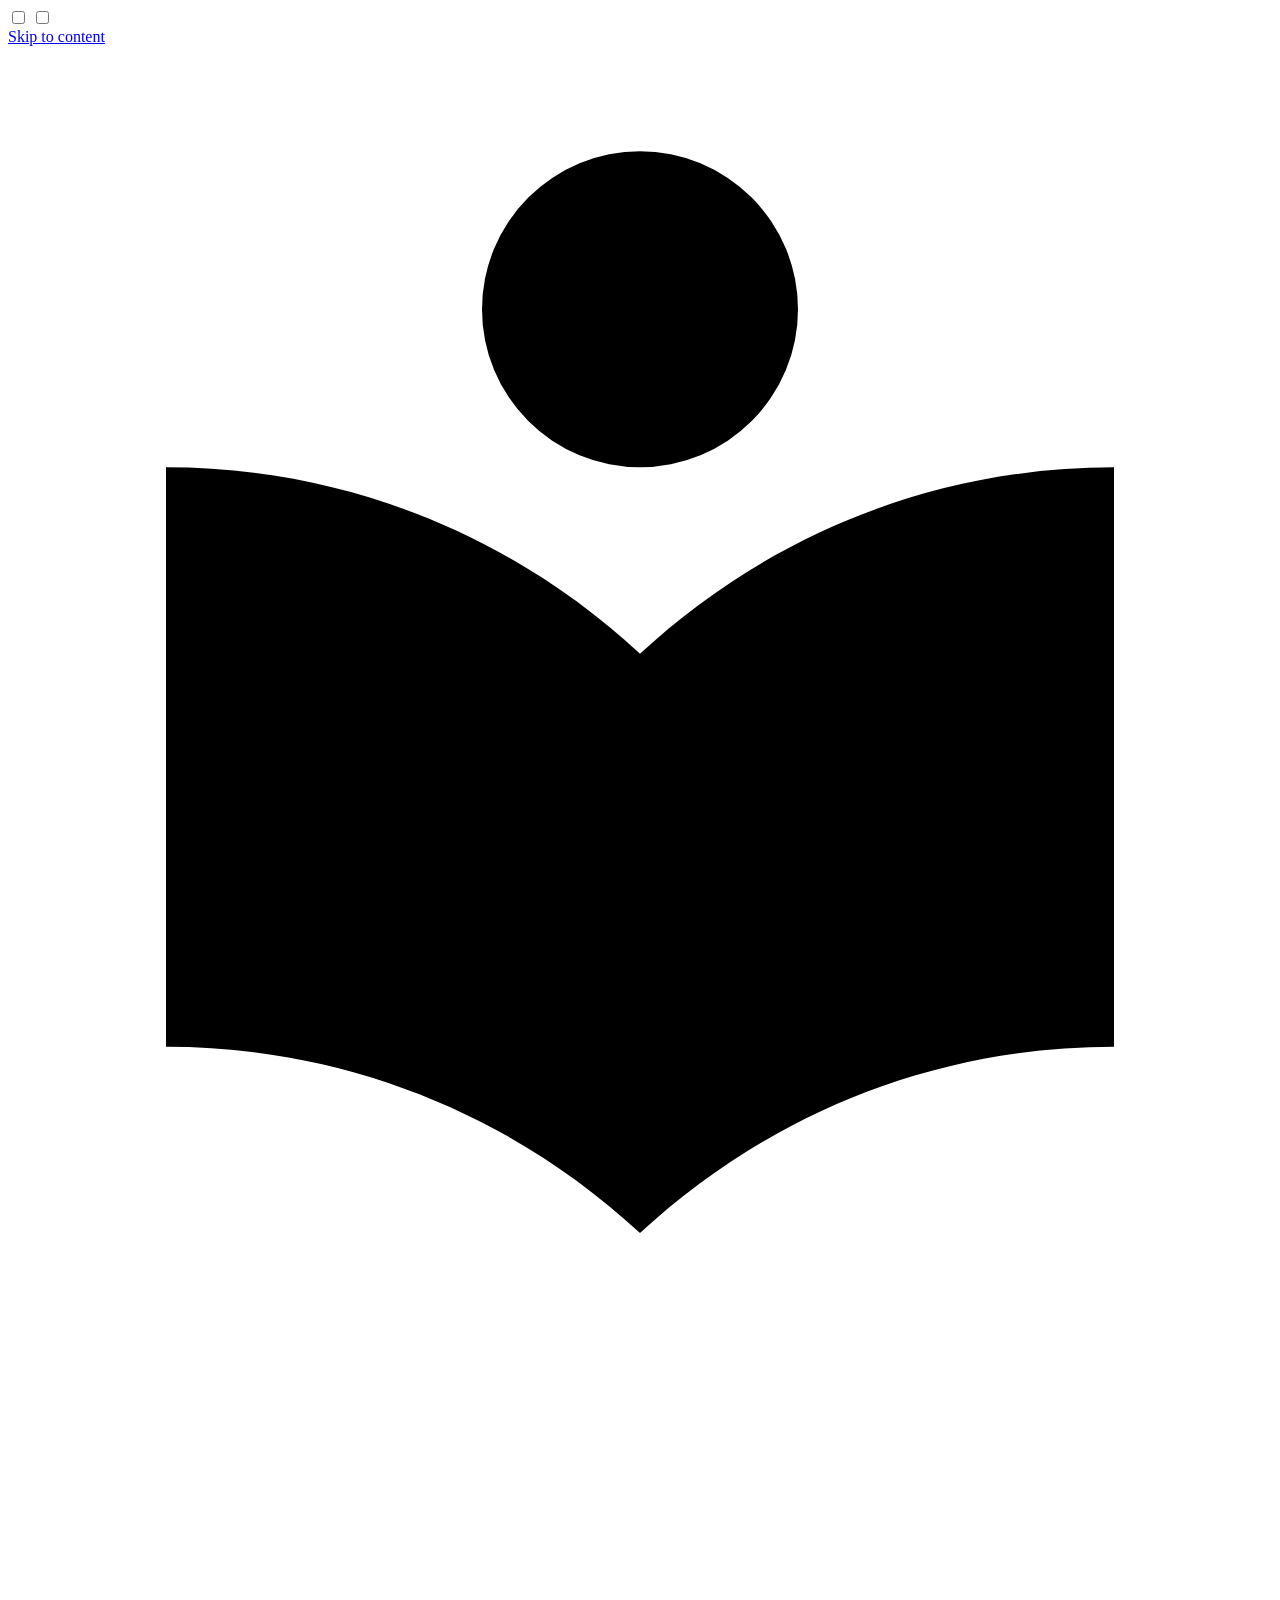
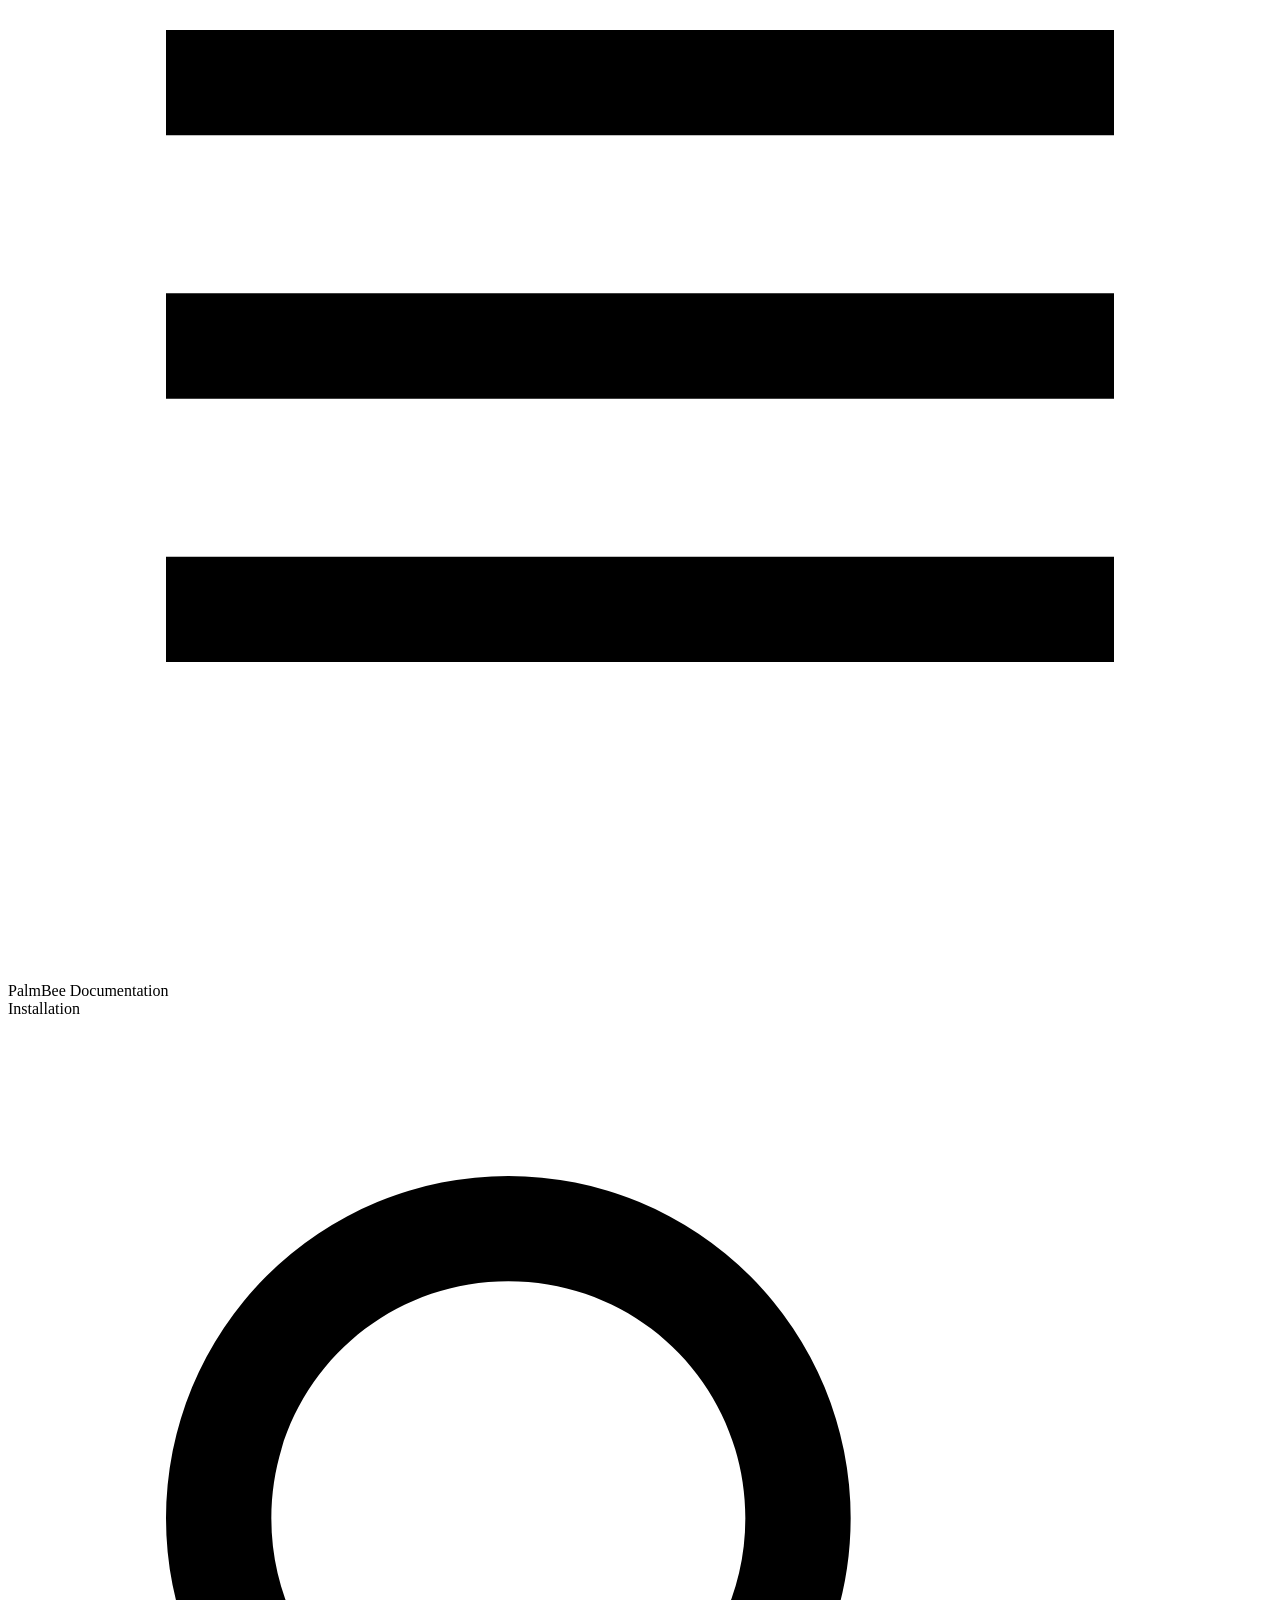
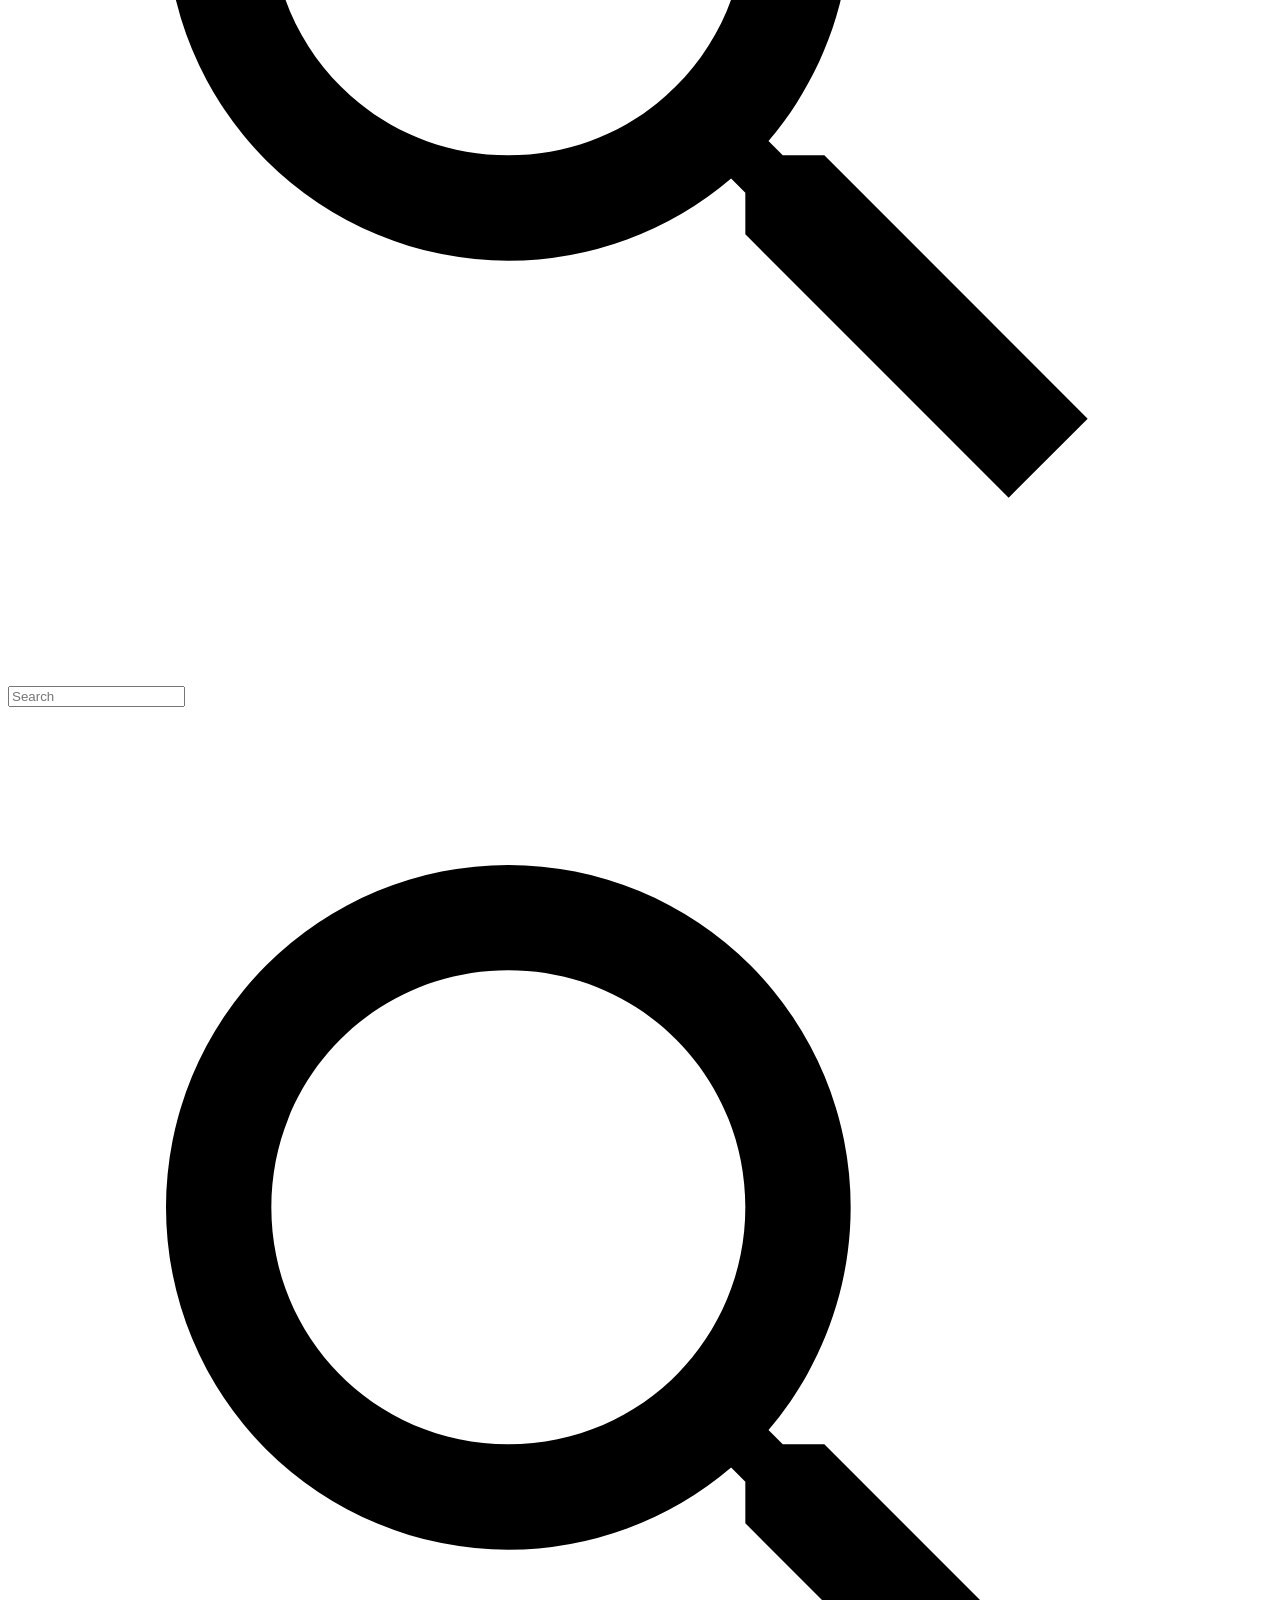
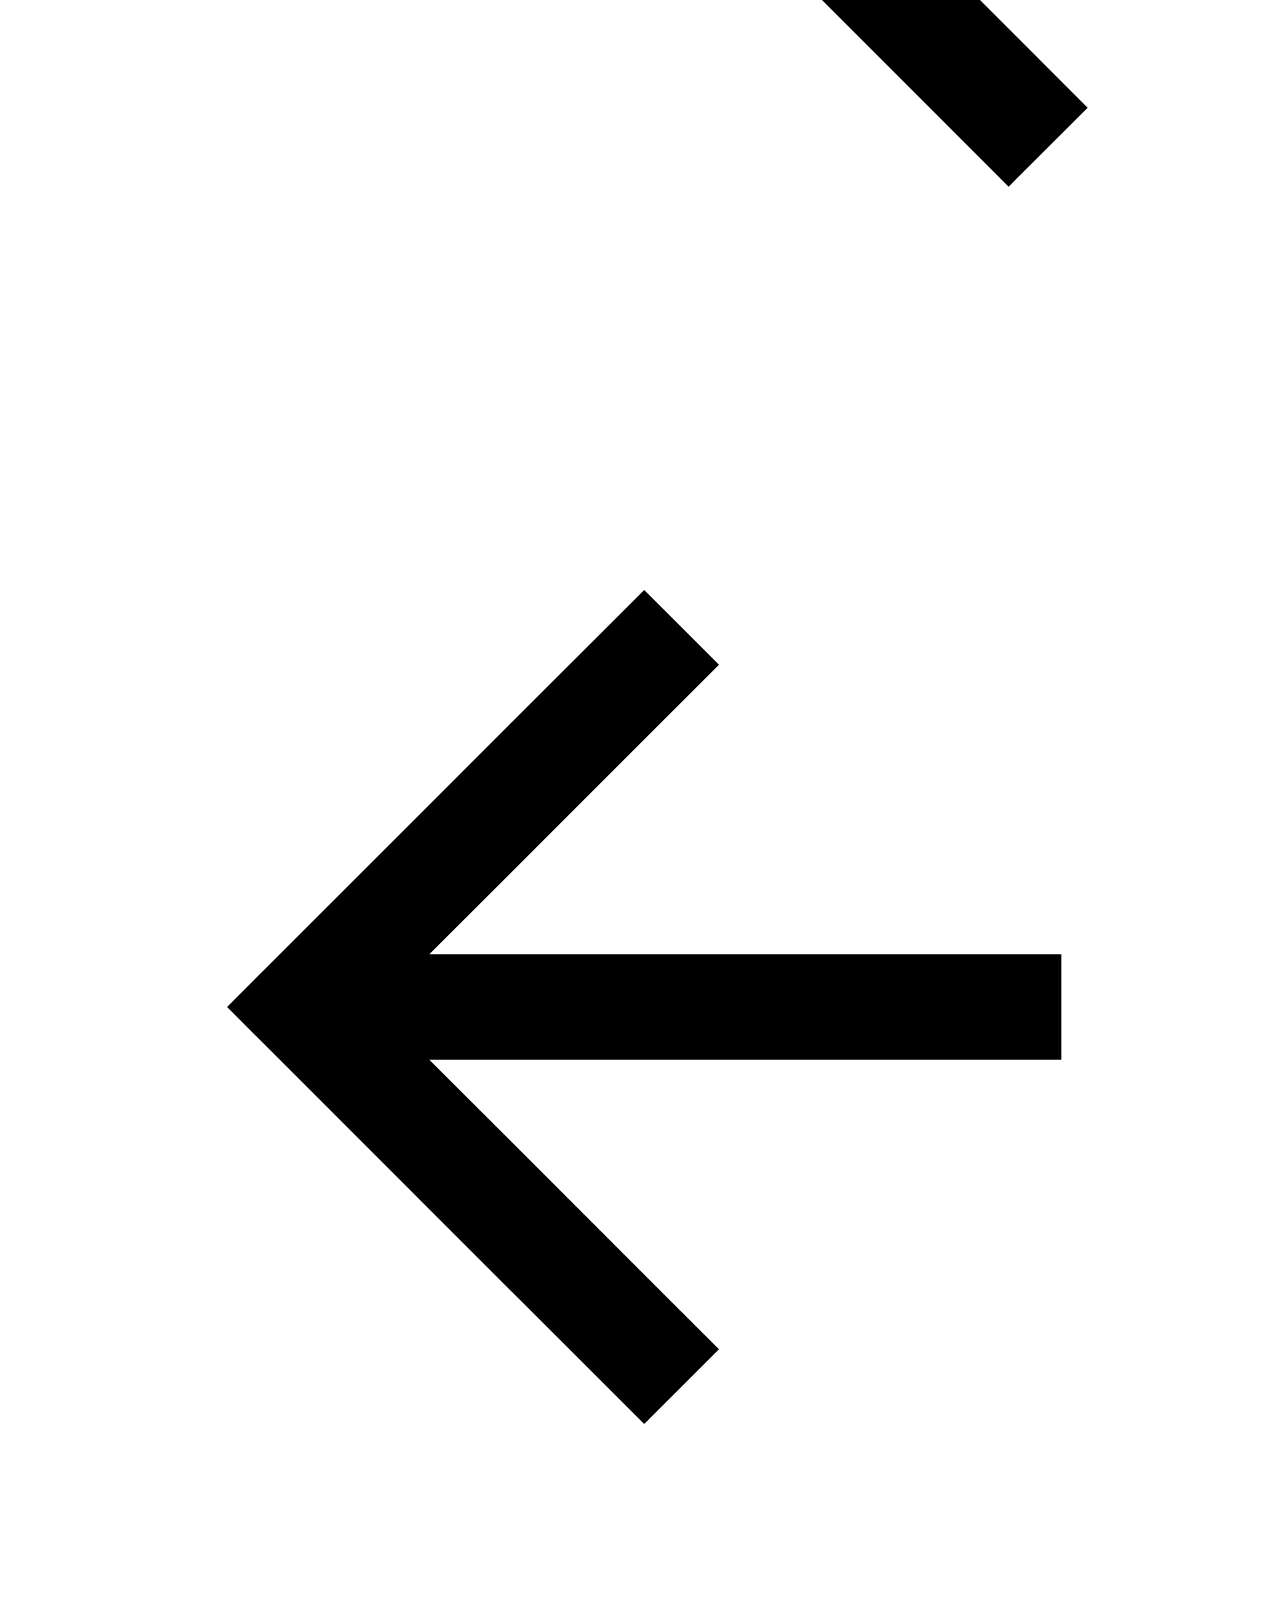
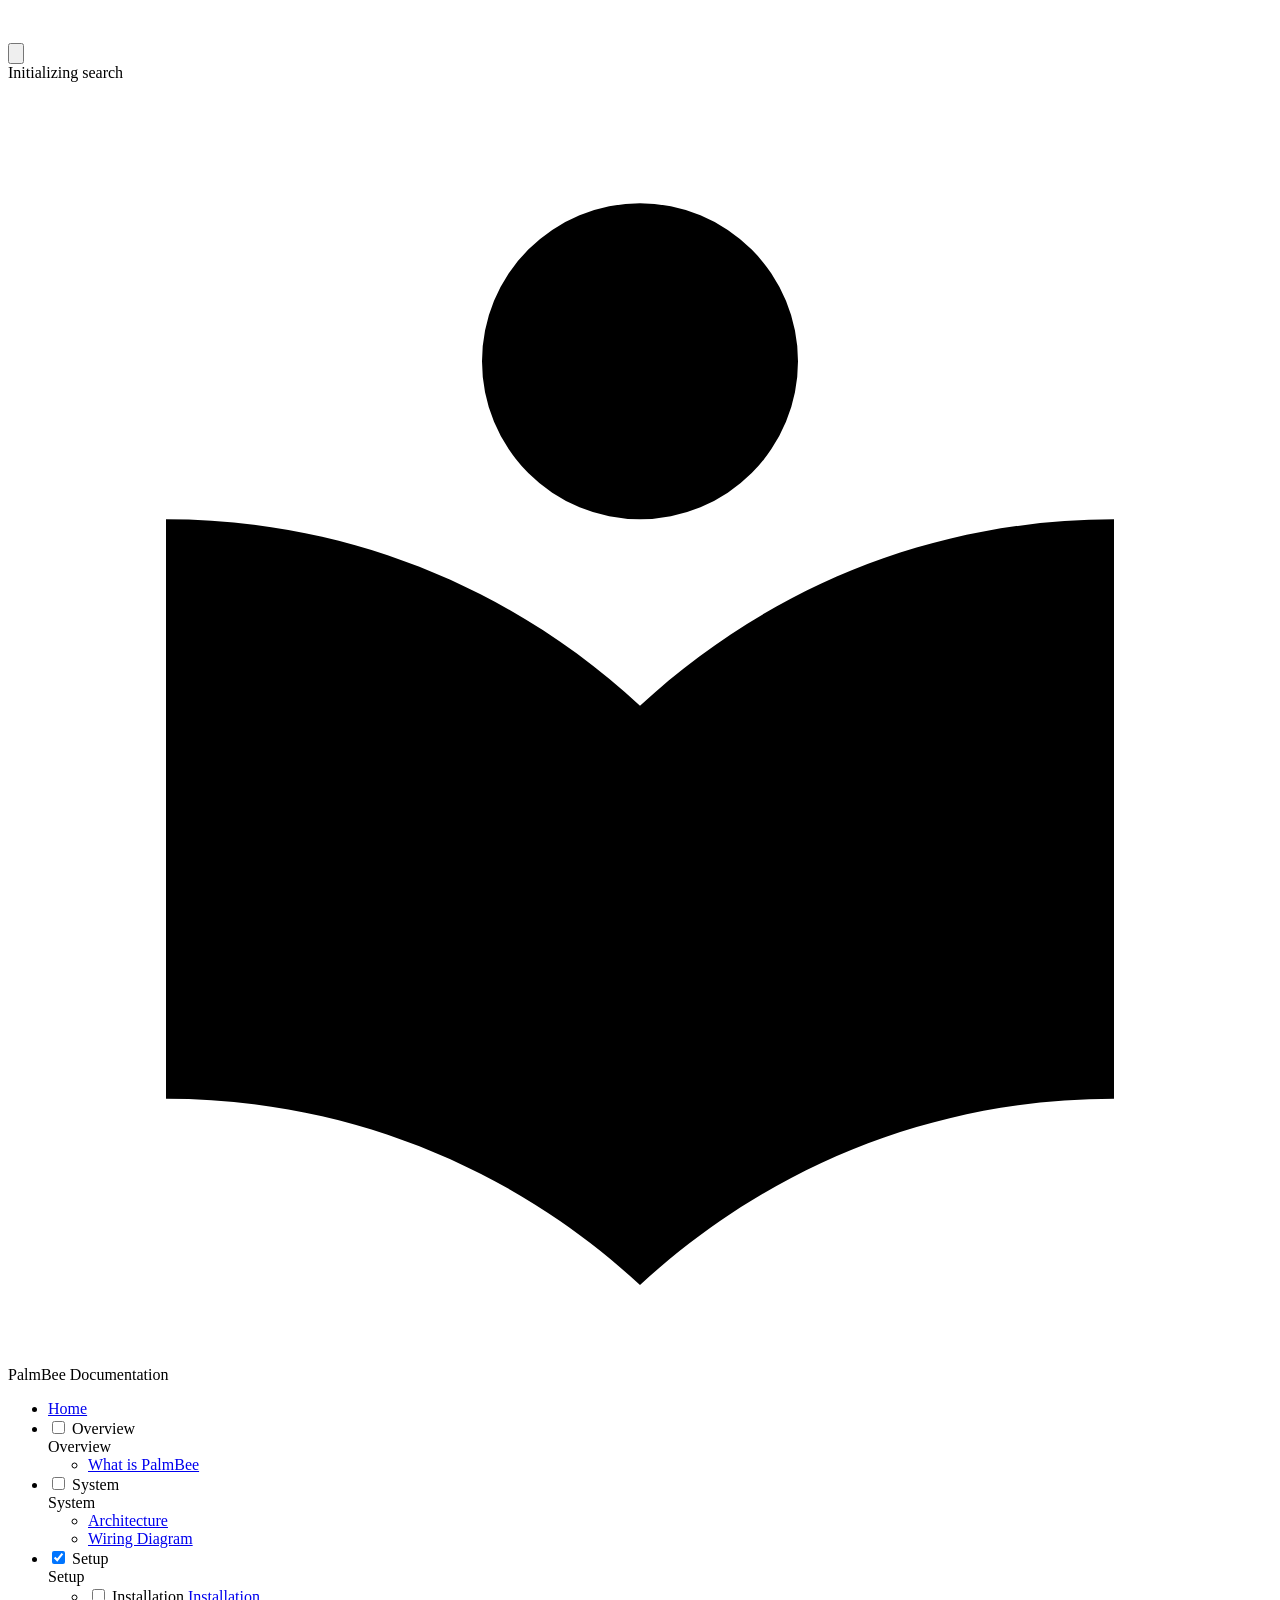
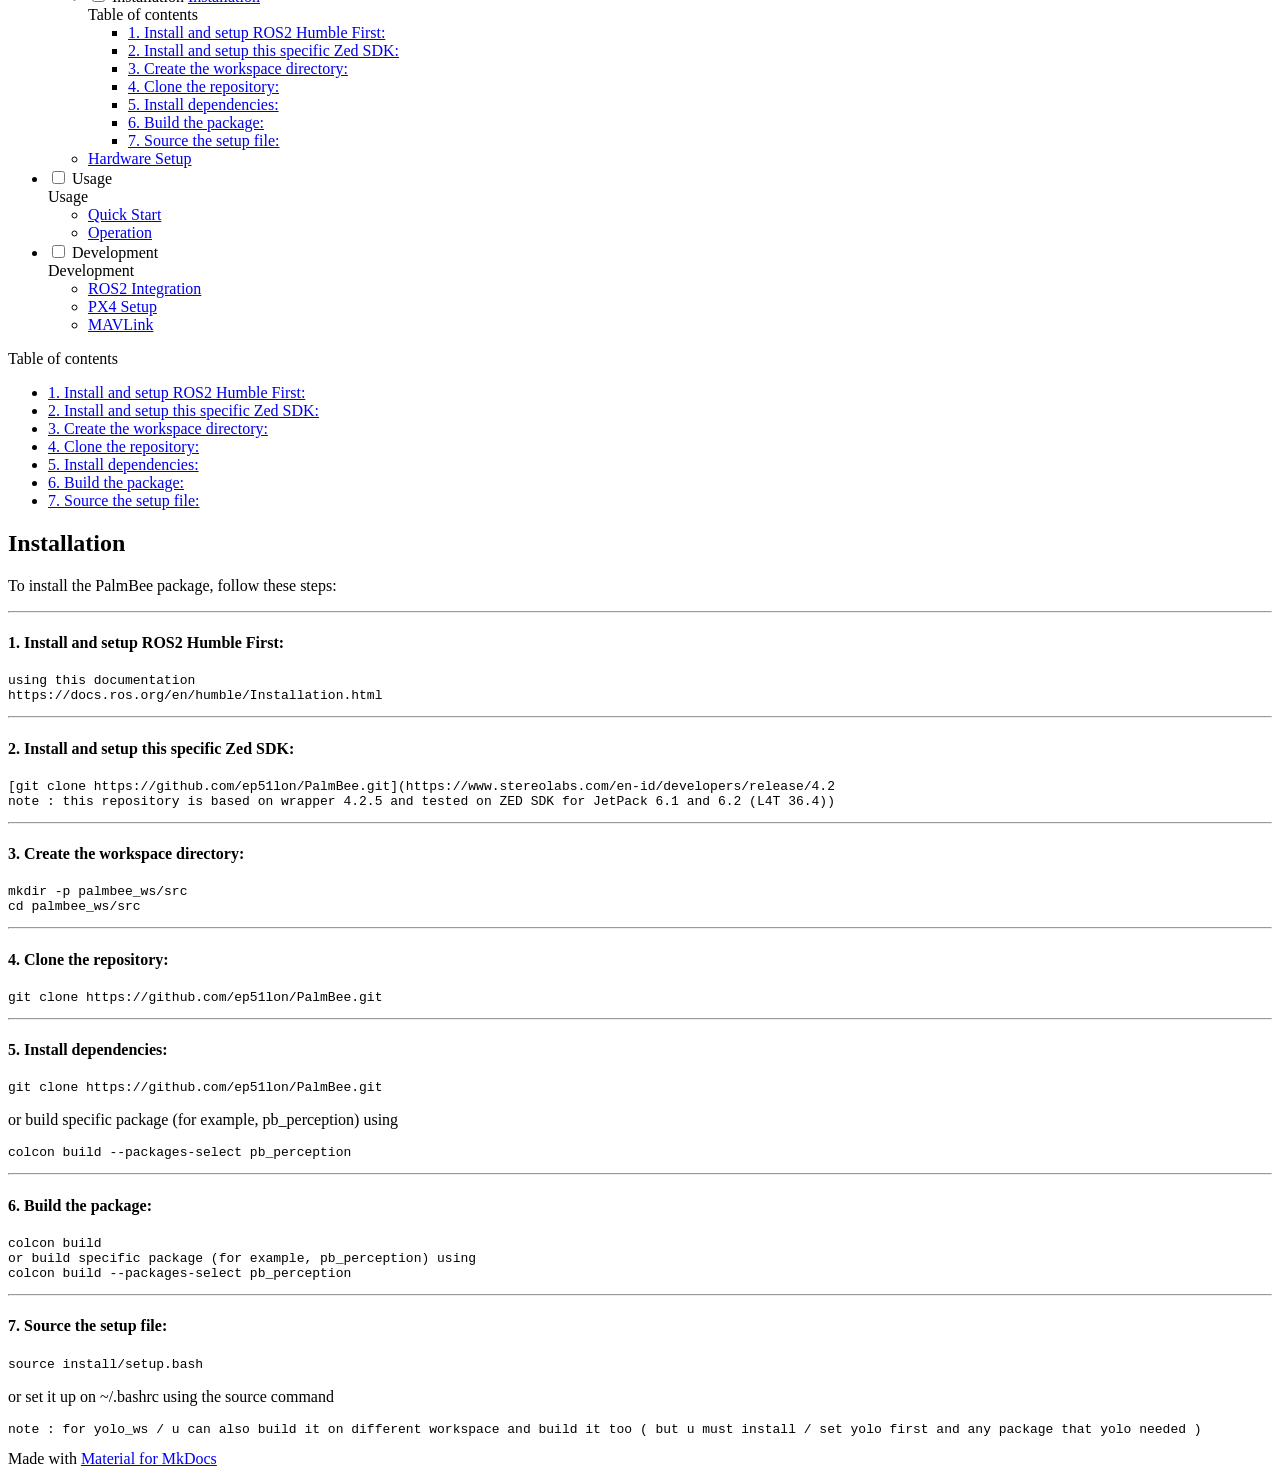
==== commit c498d9e1: "Deployed f74459d with MkDocs version: 1.6.1" ====
--- a/setup/installation/index.html
+++ b/setup/installation/index.html
@@ -1050,39 +1050,39 @@
 <h1 id="installation">Installation</h1>
 <p>To install the PalmBee package, follow these steps:</p>
 <hr />
-<h2 id="1-install-and-setup-ros2-humble-first">1. Install and setup ROS2 Humble First:</h2>
+<h4 id="1-install-and-setup-ros2-humble-first">1. Install and setup ROS2 Humble First:</h4>
 <pre><code class="language-bash">using this documentation
 https://docs.ros.org/en/humble/Installation.html
 </code></pre>
 <hr />
-<h2 id="2-install-and-setup-this-specific-zed-sdk">2. Install and setup this specific Zed SDK:</h2>
+<h4 id="2-install-and-setup-this-specific-zed-sdk">2. Install and setup this specific Zed SDK:</h4>
 <pre><code class="language-bash">[git clone https://github.com/ep51lon/PalmBee.git](https://www.stereolabs.com/en-id/developers/release/4.2
 note : this repository is based on wrapper 4.2.5 and tested on ZED SDK for JetPack 6.1 and 6.2 (L4T 36.4))
 </code></pre>
 <hr />
-<h2 id="3-create-the-workspace-directory">3. Create the workspace directory:</h2>
+<h4 id="3-create-the-workspace-directory">3. Create the workspace directory:</h4>
 <pre><code class="language-bash">mkdir -p palmbee_ws/src
 cd palmbee_ws/src
 </code></pre>
 <hr />
-<h2 id="4-clone-the-repository">4. Clone the repository:</h2>
+<h4 id="4-clone-the-repository">4. Clone the repository:</h4>
 <pre><code class="language-bash">git clone https://github.com/ep51lon/PalmBee.git
 </code></pre>
 <hr />
-<h2 id="5-install-dependencies">5. Install dependencies:</h2>
+<h4 id="5-install-dependencies">5. Install dependencies:</h4>
 <pre><code class="language-bash">git clone https://github.com/ep51lon/PalmBee.git
 </code></pre>
 <p>or build specific package (for example, pb_perception) using</p>
 <pre><code class="language-bash">colcon build --packages-select pb_perception
 </code></pre>
 <hr />
-<h2 id="6-build-the-package">6. Build the package:</h2>
+<h4 id="6-build-the-package">6. Build the package:</h4>
 <pre><code class="language-bash">colcon build
 or build specific package (for example, pb_perception) using
 colcon build --packages-select pb_perception
 </code></pre>
 <hr />
-<h2 id="7-source-the-setup-file">7. Source the setup file:</h2>
+<h4 id="7-source-the-setup-file">7. Source the setup file:</h4>
 <pre><code class="language-bash">source install/setup.bash
 </code></pre>
 <p>or set it up on ~/.bashrc using the source command</p>
